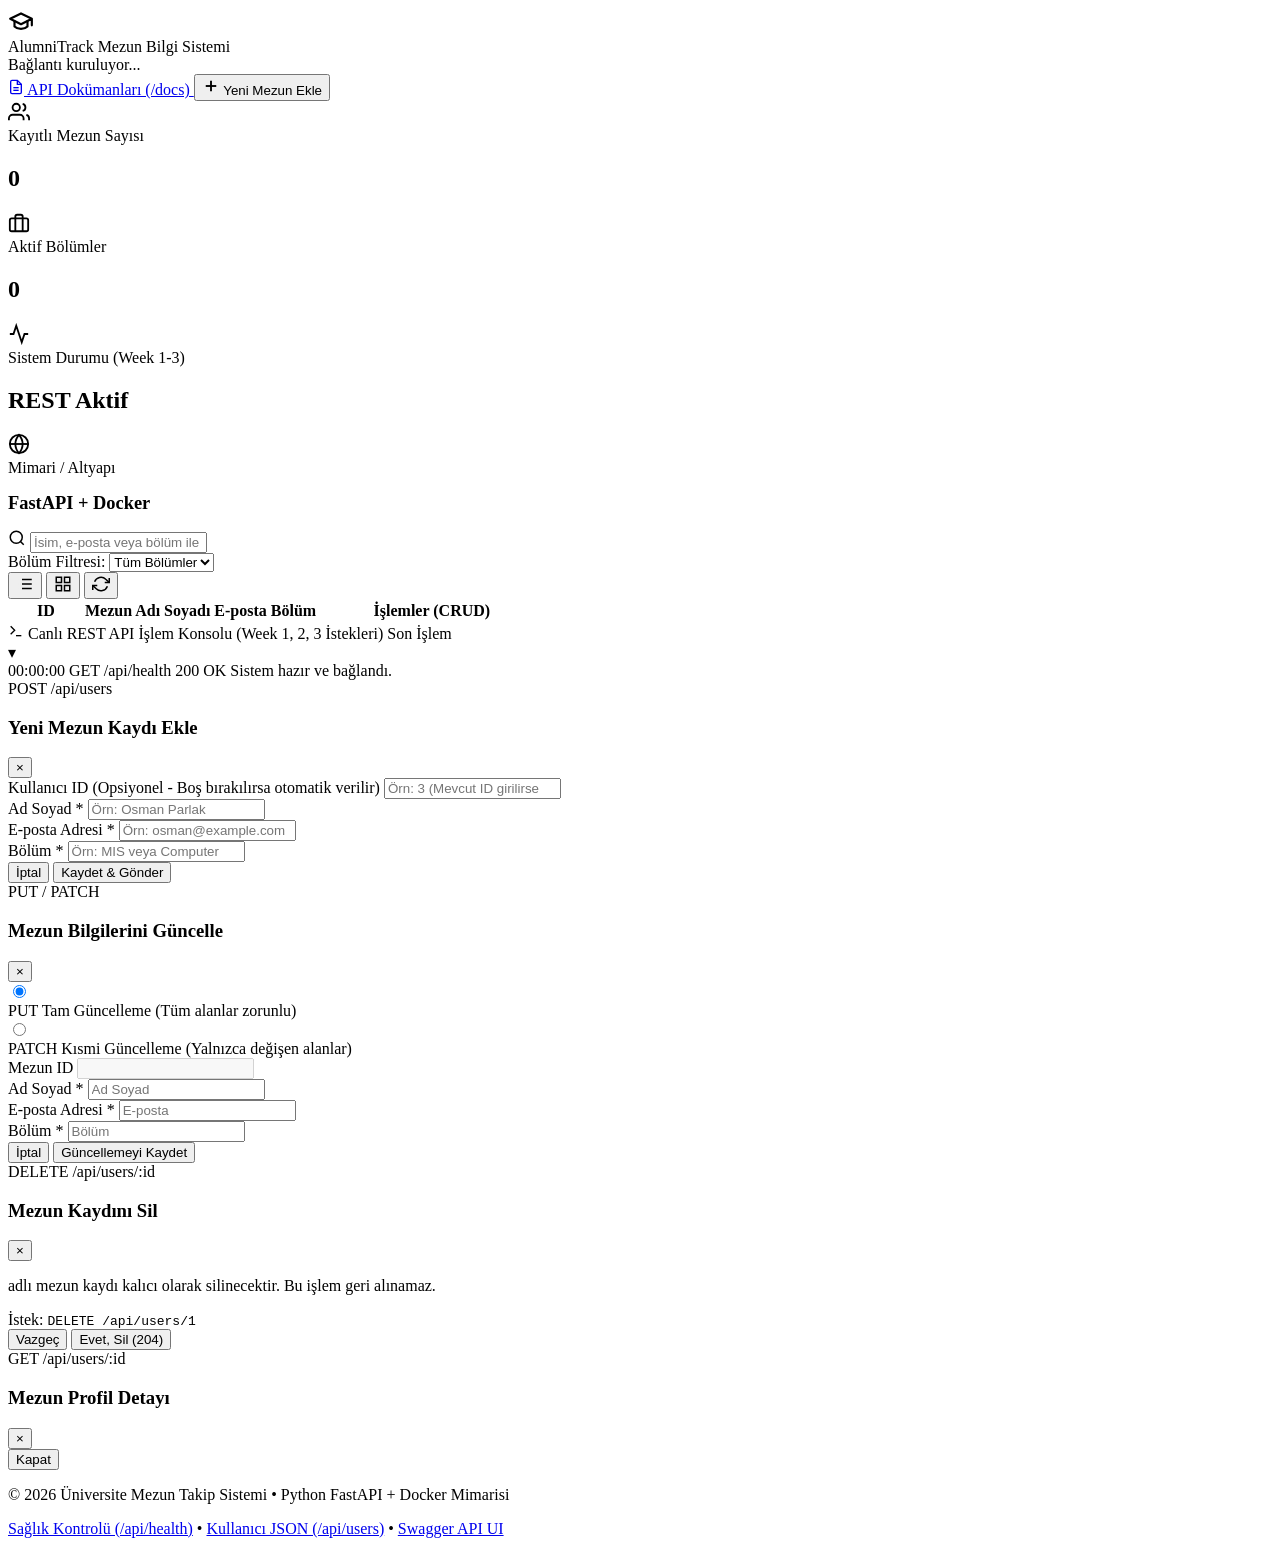
==== app/static/index.html @ cbd5e47a "feat: add Alumni system with MVC architecture, web UI, Docker and all endpoints" ====
<!DOCTYPE html>
<html lang="tr">
<head>
  <meta charset="UTF-8">
  <meta name="viewport" content="width=device-width, initial-scale=1.0">
  <title>Üniversite Mezun Takip Sistemi | Alumni Portal</title>
  <meta name="description" content="Üniversite mezunları için modern, hızlı ve RESTful API entegrasyonlu mezun takip sistemi portalı.">
  <link rel="preconnect" href="https://fonts.googleapis.com">
  <link rel="preconnect" href="https://fonts.gstatic.com" crossorigin>
  <link href="https://fonts.googleapis.com/css2?family=Plus+Jakarta+Sans:wght@300;400;500;600;700;800&family=JetBrains+Mono:wght@400;500;600&display=swap" rel="stylesheet">
  <link rel="stylesheet" href="/static/style.css">
</head>
<body>
  <!-- Header / Navigation -->
  <header class="navbar">
    <div class="nav-container">
      <div class="brand">
        <div class="brand-icon">
          <svg width="26" height="26" viewBox="0 0 24 24" fill="none" stroke="currentColor" stroke-width="2" stroke-linecap="round" stroke-linejoin="round">
            <path d="M22 10v6M2 10l10-5 10 5-10 5z"></path>
            <path d="M6 12v5c3 3 9 3 12 0v-5"></path>
          </svg>
        </div>
        <div class="brand-text">
          <span class="brand-title">AlumniTrack</span>
          <span class="brand-subtitle">Mezun Bilgi Sistemi</span>
        </div>
      </div>

      <div class="nav-center">
        <div class="health-indicator" id="healthIndicator" title="API Durumu">
          <span class="pulse-dot"></span>
          <span class="health-text" id="healthStatusText">Bağlantı kuruluyor...</span>
        </div>
      </div>

      <div class="nav-actions">
        <a href="/docs" target="_blank" class="btn btn-secondary btn-sm" id="swaggerDocsBtn">
          <svg width="16" height="16" viewBox="0 0 24 24" fill="none" stroke="currentColor" stroke-width="2">
            <path d="M14 2H6a2 2 0 0 0-2 2v16a2 2 0 0 0 2 2h12a2 2 0 0 0 2-2V8z"></path>
            <polyline points="14 2 14 8 20 8"></polyline>
            <line x1="16" y1="13" x2="8" y2="13"></line>
            <line x1="16" y1="17" x2="8" y2="17"></line>
          </svg>
          API Dokümanları (/docs)
        </a>
        <button class="btn btn-primary" id="openAddModalBtn">
          <svg width="18" height="18" viewBox="0 0 24 24" fill="none" stroke="currentColor" stroke-width="2.5">
            <line x1="12" y1="5" x2="12" y2="19"></line>
            <line x1="5" y1="12" x2="19" y2="12"></line>
          </svg>
          Yeni Mezun Ekle
        </button>
      </div>
    </div>
  </header>

  <!-- Main Content Layout -->
  <main class="main-wrapper">
    <!-- Hero / Stats Bar -->
    <section class="stats-grid">
      <div class="stat-card">
        <div class="stat-icon-wrapper icon-blue">
          <svg width="22" height="22" viewBox="0 0 24 24" fill="none" stroke="currentColor" stroke-width="2">
            <path d="M17 21v-2a4 4 0 0 0-4-4H5a4 4 0 0 0-4 4v2"></path>
            <circle cx="9" cy="7" r="4"></circle>
            <path d="M23 21v-2a4 4 0 0 0-3-3.87"></path>
            <path d="M16 3.13a4 4 0 0 1 0 7.75"></path>
          </svg>
        </div>
        <div class="stat-content">
          <span class="stat-label">Kayıtlı Mezun Sayısı</span>
          <h2 class="stat-value" id="statTotalUsers">0</h2>
        </div>
      </div>

      <div class="stat-card">
        <div class="stat-icon-wrapper icon-purple">
          <svg width="22" height="22" viewBox="0 0 24 24" fill="none" stroke="currentColor" stroke-width="2">
            <rect x="2" y="7" width="20" height="14" rx="2" ry="2"></rect>
            <path d="M16 21V5a2 2 0 0 0-2-2h-4a2 2 0 0 0-2 2v16"></path>
          </svg>
        </div>
        <div class="stat-content">
          <span class="stat-label">Aktif Bölümler</span>
          <h2 class="stat-value" id="statDepartments">0</h2>
        </div>
      </div>

      <div class="stat-card">
        <div class="stat-icon-wrapper icon-emerald">
          <svg width="22" height="22" viewBox="0 0 24 24" fill="none" stroke="currentColor" stroke-width="2">
            <polyline points="22 12 18 12 15 21 9 3 6 12 2 12"></polyline>
          </svg>
        </div>
        <div class="stat-content">
          <span class="stat-label">Sistem Durumu (Week 1-3)</span>
          <h2 class="stat-value stat-highlight" id="statStatus">REST Aktif</h2>
        </div>
      </div>

      <div class="stat-card">
        <div class="stat-icon-wrapper icon-amber">
          <svg width="22" height="22" viewBox="0 0 24 24" fill="none" stroke="currentColor" stroke-width="2">
            <circle cx="12" cy="12" r="10"></circle>
            <line x1="2" y1="12" x2="22" y2="12"></line>
            <path d="M12 2a15.3 15.3 0 0 1 4 10 15.3 15.3 0 0 1-4 10 15.3 15.3 0 0 1-4-10 15.3 15.3 0 0 1 4-10z"></path>
          </svg>
        </div>
        <div class="stat-content">
          <span class="stat-label">Mimari / Altyapı</span>
          <h2 class="stat-value" style="font-size: 1.15rem;">FastAPI + Docker</h2>
        </div>
      </div>
    </section>

    <!-- Controls Bar -->
    <section class="controls-card">
      <div class="search-box">
        <svg width="18" height="18" viewBox="0 0 24 24" fill="none" stroke="currentColor" stroke-width="2">
          <circle cx="11" cy="11" r="8"></circle>
          <line x1="21" y1="21" x2="16.65" y2="16.65"></line>
        </svg>
        <input type="text" id="searchInput" placeholder="İsim, e-posta veya bölüm ile ara..." autocomplete="off">
        <button id="clearSearchBtn" class="clear-btn" style="display: none;">&times;</button>
      </div>

      <div class="filter-group">
        <label for="deptFilter" class="filter-label">Bölüm Filtresi:</label>
        <select id="deptFilter" class="custom-select">
          <option value="">Tüm Bölümler</option>
        </select>
      </div>

      <div class="view-toggles">
        <button class="view-btn active" id="viewTableBtn" title="Tablo Görünümü">
          <svg width="18" height="18" viewBox="0 0 24 24" fill="none" stroke="currentColor" stroke-width="2">
            <line x1="8" y1="6" x2="21" y2="6"></line>
            <line x1="8" y1="12" x2="21" y2="12"></line>
            <line x1="8" y1="18" x2="21" y2="18"></line>
            <line x1="3" y1="6" x2="3.01" y2="6"></line>
            <line x1="3" y1="12" x2="3.01" y2="12"></line>
            <line x1="3" y1="18" x2="3.01" y2="18"></line>
          </svg>
        </button>
        <button class="view-btn" id="viewGridBtn" title="Kart Görünümü">
          <svg width="18" height="18" viewBox="0 0 24 24" fill="none" stroke="currentColor" stroke-width="2">
            <rect x="3" y="3" width="7" height="7"></rect>
            <rect x="14" y="3" width="7" height="7"></rect>
            <rect x="14" y="14" width="7" height="7"></rect>
            <rect x="3" y="14" width="7" height="7"></rect>
          </svg>
        </button>
        <button class="btn btn-secondary btn-icon" id="refreshBtn" title="Yenile">
          <svg width="18" height="18" viewBox="0 0 24 24" fill="none" stroke="currentColor" stroke-width="2">
            <path d="M23 4v6h-6"></path>
            <path d="M1 20v-6h6"></path>
            <path d="M3.51 9a9 9 0 0 1 14.85-3.36L23 10M1 14l4.64 4.36A9 9 0 0 0 20.49 15"></path>
          </svg>
        </button>
      </div>
    </section>

    <!-- Data Presentation Container -->
    <section class="content-section">
      <!-- Loading State -->
      <div id="loadingSpinner" class="loading-state" style="display: none;">
        <div class="spinner"></div>
        <p>Mezun bilgileri yükleniyor...</p>
      </div>

      <!-- Empty State -->
      <div id="emptyState" class="empty-state" style="display: none;">
        <div class="empty-icon">🎓</div>
        <h3>Eşleşen Mezun Bulunamadı</h3>
        <p>Arama filtrenizi temizleyebilir ya da yeni bir mezun kaydı ekleyebilirsiniz.</p>
        <button class="btn btn-primary" onclick="openAddModal()">Yeni Mezun Ekle</button>
      </div>

      <!-- Table View -->
      <div id="tableView" class="table-responsive">
        <table class="alumni-table">
          <thead>
            <tr>
              <th style="width: 70px;">ID</th>
              <th>Mezun Adı Soyadı</th>
              <th>E-posta</th>
              <th>Bölüm</th>
              <th style="width: 170px; text-align: right;">İşlemler (CRUD)</th>
            </tr>
          </thead>
          <tbody id="alumniTableBody">
            <!-- Dynamic rows will be inserted here -->
          </tbody>
        </table>
      </div>

      <!-- Grid Cards View -->
      <div id="gridView" class="alumni-grid" style="display: none;">
        <!-- Dynamic cards will be inserted here -->
      </div>
    </section>

    <!-- Live API Event Log Drawer / Console -->
    <section class="api-console-section">
      <div class="console-header" id="toggleConsoleBtn">
        <div class="console-title">
          <svg width="16" height="16" viewBox="0 0 24 24" fill="none" stroke="currentColor" stroke-width="2">
            <polyline points="4 17 10 11 4 5"></polyline>
            <line x1="12" y1="19" x2="20" y2="19"></line>
          </svg>
          <span>Canlı REST API İşlem Konsolu (Week 1, 2, 3 İstekleri)</span>
          <span class="badge badge-subtle" id="consoleBadge">Son İşlem</span>
        </div>
        <span class="console-toggle-icon">▾</span>
      </div>
      <div class="console-body" id="consoleBody">
        <div class="console-log" id="consoleLog">
          <div class="log-entry log-init">
            <span class="log-time">00:00:00</span>
            <span class="log-method method-get">GET</span>
            <span class="log-path">/api/health</span>
            <span class="log-res text-green">200 OK</span>
            <span class="log-msg">Sistem hazır ve bağlandı.</span>
          </div>
        </div>
      </div>
    </section>
  </main>

  <!-- Add User Modal (POST /api/users) -->
  <div class="modal-backdrop" id="addModal">
    <div class="modal-card">
      <div class="modal-header">
        <div class="modal-title-wrap">
          <span class="badge badge-post">POST /api/users</span>
          <h3>Yeni Mezun Kaydı Ekle</h3>
        </div>
        <button class="modal-close" onclick="closeModal('addModal')">&times;</button>
      </div>
      <form id="addUserForm" onsubmit="handleCreateUser(event)">
        <div class="modal-body">
          <div class="form-group">
            <label for="addUserId">Kullanıcı ID <span class="label-hint">(Opsiyonel - Boş bırakılırsa otomatik verilir)</span></label>
            <input type="number" id="addUserId" placeholder="Örn: 3 (Mevcut ID girilirse 400 döner)" min="1">
          </div>

          <div class="form-group">
            <label for="addUserName">Ad Soyad <span class="required">*</span></label>
            <input type="text" id="addUserName" required placeholder="Örn: Osman Parlak">
          </div>

          <div class="form-group">
            <label for="addUserEmail">E-posta Adresi <span class="required">*</span></label>
            <input type="email" id="addUserEmail" required placeholder="Örn: osman@example.com">
          </div>

          <div class="form-group">
            <label for="addUserDepartment">Bölüm <span class="required">*</span></label>
            <input type="text" id="addUserDepartment" required placeholder="Örn: MIS veya Computer Engineering" list="deptSuggestions">
            <datalist id="deptSuggestions">
              <option value="MIS">
              <option value="Computer Engineering">
              <option value="Industrial Engineering">
              <option value="Software Engineering">
              <option value="Electrical Engineering">
              <option value="Business Administration">
            </datalist>
          </div>
        </div>
        <div class="modal-footer">
          <button type="button" class="btn btn-secondary" onclick="closeModal('addModal')">İptal</button>
          <button type="submit" class="btn btn-primary" id="saveAddBtn">
            <span>Kaydet & Gönder</span>
          </button>
        </div>
      </form>
    </div>
  </div>

  <!-- Edit User Modal (PUT / PATCH /api/users/:id) -->
  <div class="modal-backdrop" id="editModal">
    <div class="modal-card">
      <div class="modal-header">
        <div class="modal-title-wrap">
          <span class="badge" id="editMethodBadge">PUT / PATCH</span>
          <h3 id="editModalTitle">Mezun Bilgilerini Güncelle</h3>
        </div>
        <button class="modal-close" onclick="closeModal('editModal')">&times;</button>
      </div>
      <form id="editUserForm" onsubmit="handleUpdateUser(event)">
        <input type="hidden" id="editUserId">
        <div class="modal-body">
          <!-- Update Type Switch (PUT vs PATCH demonstration) -->
          <div class="method-selector">
            <label class="method-option">
              <input type="radio" name="updateMethod" value="PUT" checked onchange="handleMethodToggle('PUT')">
              <div class="method-box">
                <span class="method-tag tag-put">PUT</span>
                <span class="method-desc">Tam Güncelleme (Tüm alanlar zorunlu)</span>
              </div>
            </label>
            <label class="method-option">
              <input type="radio" name="updateMethod" value="PATCH" onchange="handleMethodToggle('PATCH')">
              <div class="method-box">
                <span class="method-tag tag-patch">PATCH</span>
                <span class="method-desc">Kısmi Güncelleme (Yalnızca değişen alanlar)</span>
              </div>
            </label>
          </div>

          <div class="form-group">
            <label>Mezun ID</label>
            <input type="text" id="displayEditId" disabled class="input-disabled">
          </div>

          <div class="form-group">
            <label for="editUserName">Ad Soyad <span class="required" id="nameRequired">*</span></label>
            <input type="text" id="editUserName" required placeholder="Ad Soyad">
          </div>

          <div class="form-group">
            <label for="editUserEmail">E-posta Adresi <span class="required" id="emailRequired">*</span></label>
            <input type="email" id="editUserEmail" required placeholder="E-posta">
          </div>

          <div class="form-group">
            <label for="editUserDepartment">Bölüm <span class="required" id="deptRequired">*</span></label>
            <input type="text" id="editUserDepartment" required placeholder="Bölüm" list="deptSuggestions">
          </div>
        </div>
        <div class="modal-footer">
          <button type="button" class="btn btn-secondary" onclick="closeModal('editModal')">İptal</button>
          <button type="submit" class="btn btn-primary" id="saveEditBtn">
            <span>Güncellemeyi Kaydet</span>
          </button>
        </div>
      </form>
    </div>
  </div>

  <!-- Delete Confirmation Modal (DELETE /api/users/:id) -->
  <div class="modal-backdrop" id="deleteModal">
    <div class="modal-card modal-card-sm">
      <div class="modal-header">
        <div class="modal-title-wrap">
          <span class="badge badge-delete">DELETE /api/users/:id</span>
          <h3>Mezun Kaydını Sil</h3>
        </div>
        <button class="modal-close" onclick="closeModal('deleteModal')">&times;</button>
      </div>
      <div class="modal-body">
        <input type="hidden" id="deleteUserId">
        <p class="delete-warning-text">
          <strong id="deleteUserName"></strong> adlı mezun kaydı kalıcı olarak silinecektir. Bu işlem geri alınamaz.
        </p>
        <div class="api-target-info">
          <span>İstek:</span> <code>DELETE /api/users/<span id="deleteTargetId">1</span></code>
        </div>
      </div>
      <div class="modal-footer">
        <button type="button" class="btn btn-secondary" onclick="closeModal('deleteModal')">Vazgeç</button>
        <button type="button" class="btn btn-danger" id="confirmDeleteBtn" onclick="confirmDeleteUser()">
          <span>Evet, Sil (204)</span>
        </button>
      </div>
    </div>
  </div>

  <!-- User Detail View Modal (GET /api/users/:id) -->
  <div class="modal-backdrop" id="detailModal">
    <div class="modal-card">
      <div class="modal-header">
        <div class="modal-title-wrap">
          <span class="badge badge-get">GET /api/users/:id</span>
          <h3>Mezun Profil Detayı</h3>
        </div>
        <button class="modal-close" onclick="closeModal('detailModal')">&times;</button>
      </div>
      <div class="modal-body" id="detailModalBody">
        <!-- Filled by JS -->
      </div>
      <div class="modal-footer">
        <button type="button" class="btn btn-secondary" onclick="closeModal('detailModal')">Kapat</button>
      </div>
    </div>
  </div>

  <!-- Toast Notification Container -->
  <div class="toast-container" id="toastContainer"></div>

  <footer class="portal-footer">
    <div class="footer-container">
      <p>© 2026 Üniversite Mezun Takip Sistemi • Python FastAPI + Docker Mimarisi</p>
      <div class="footer-links">
        <a href="/api/health" target="_blank">Sağlık Kontrolü (/api/health)</a>
        <span>•</span>
        <a href="/api/users" target="_blank">Kullanıcı JSON (/api/users)</a>
        <span>•</span>
        <a href="/docs" target="_blank">Swagger API UI</a>
      </div>
    </div>
  </footer>

  <script src="/static/app.js"></script>
</body>
</html>
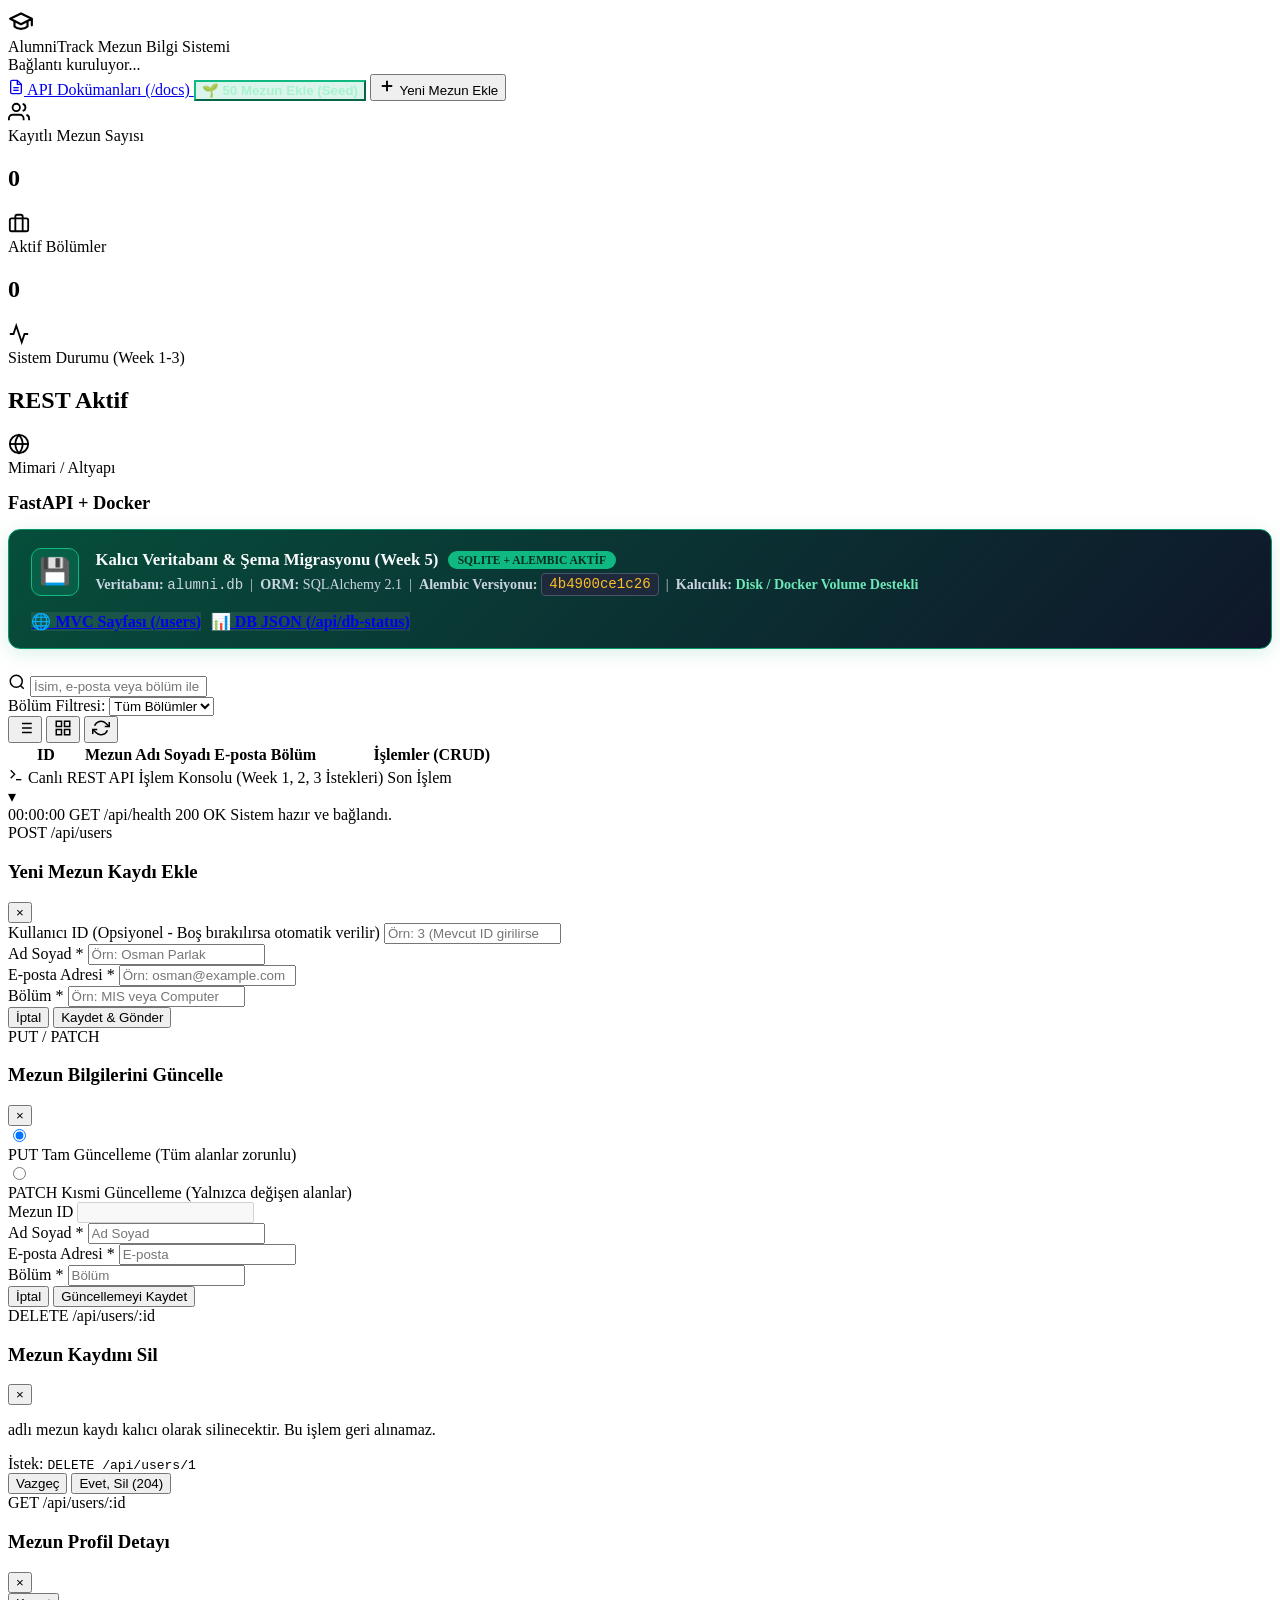
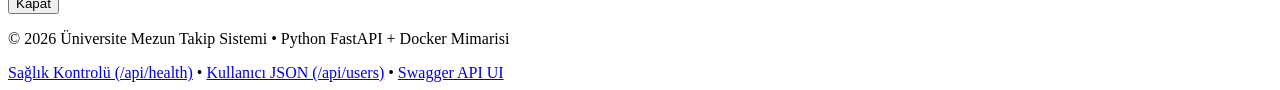
==== commit e635b004: "feat(database): integrate SQLAlchemy & Alembic migrations, update CRUD interfaces with DB session in" ====
--- a/app/static/index.html
+++ b/app/static/index.html
@@ -44,6 +44,9 @@
           </svg>
           API Dokümanları (/docs)
         </a>
+        <button class="btn btn-secondary btn-sm" id="seedDataBtn" style="background: rgba(16, 185, 129, 0.15); border-color: #10b981; color: #a7f3d0; font-weight: 600;" title="Veritabanına 50 mezun tohum verisi ekler">
+          🌱 50 Mezun Ekle (Seed)
+        </button>
         <button class="btn btn-primary" id="openAddModalBtn">
           <svg width="18" height="18" viewBox="0 0 24 24" fill="none" stroke="currentColor" stroke-width="2.5">
             <line x1="12" y1="5" x2="12" y2="19"></line>
@@ -111,6 +114,35 @@
           <span class="stat-label">Mimari / Altyapı</span>
           <h2 class="stat-value" style="font-size: 1.15rem;">FastAPI + Docker</h2>
         </div>
+      </div>
+    </section>
+
+    <!-- Week 5 Database & Migration Status Banner -->
+    <section class="card" style="background: linear-gradient(135deg, #064e3b 0%, #0f172a 100%); border: 1px solid #059669; border-radius: 12px; padding: 1.1rem 1.4rem; margin-bottom: 1.5rem; display: flex; align-items: center; justify-content: space-between; flex-wrap: wrap; gap: 1rem; box-shadow: 0 4px 20px rgba(5, 150, 105, 0.15);">
+      <div style="display: flex; align-items: center; gap: 1rem;">
+        <div style="background: rgba(16, 185, 129, 0.18); border: 1px solid #10b981; border-radius: 10px; width: 46px; height: 46px; display: flex; align-items: center; justify-content: center; font-size: 1.6rem;">
+          💾
+        </div>
+        <div>
+          <div style="display: flex; align-items: center; gap: 0.6rem; flex-wrap: wrap;">
+            <h3 style="margin: 0; font-size: 1.05rem; color: #f8fafc; font-weight: 700;">Kalıcı Veritabanı & Şema Migrasyonu (Week 5)</h3>
+            <span style="background: #10b981; color: #022c22; font-size: 0.72rem; font-weight: 800; padding: 0.2rem 0.6rem; border-radius: 999px;">SQLITE + ALEMBIC AKTİF</span>
+          </div>
+          <p style="margin: 0.35rem 0 0 0; font-size: 0.88rem; color: #cbd5e1;">
+            <strong>Veritabanı:</strong> <code>alumni.db</code> &nbsp;|&nbsp; 
+            <strong>ORM:</strong> SQLAlchemy 2.1 &nbsp;|&nbsp; 
+            <strong>Alembic Versiyonu:</strong> <code id="alembicRevBadge" style="background: #1e293b; color: #fbbf24; padding: 0.15rem 0.45rem; border-radius: 4px; border: 1px solid #475569;">4b4900ce1c26</code> &nbsp;|&nbsp;
+            <strong>Kalıcılık:</strong> <span style="color: #6ee7b7; font-weight: 600;">Disk / Docker Volume Destekli</span>
+          </p>
+        </div>
+      </div>
+      <div style="display: flex; gap: 0.6rem; align-items: center;">
+        <a href="/users" class="btn btn-secondary btn-sm" style="background: rgba(255,255,255,0.08); border-color: rgba(255,255,255,0.2); font-weight: 600;">
+          🌐 MVC Sayfası (/users)
+        </a>
+        <a href="/api/db-status" target="_blank" class="btn btn-secondary btn-sm" style="background: rgba(255,255,255,0.08); border-color: rgba(255,255,255,0.2); font-weight: 600;">
+          📊 DB JSON (/api/db-status)
+        </a>
       </div>
     </section>
 
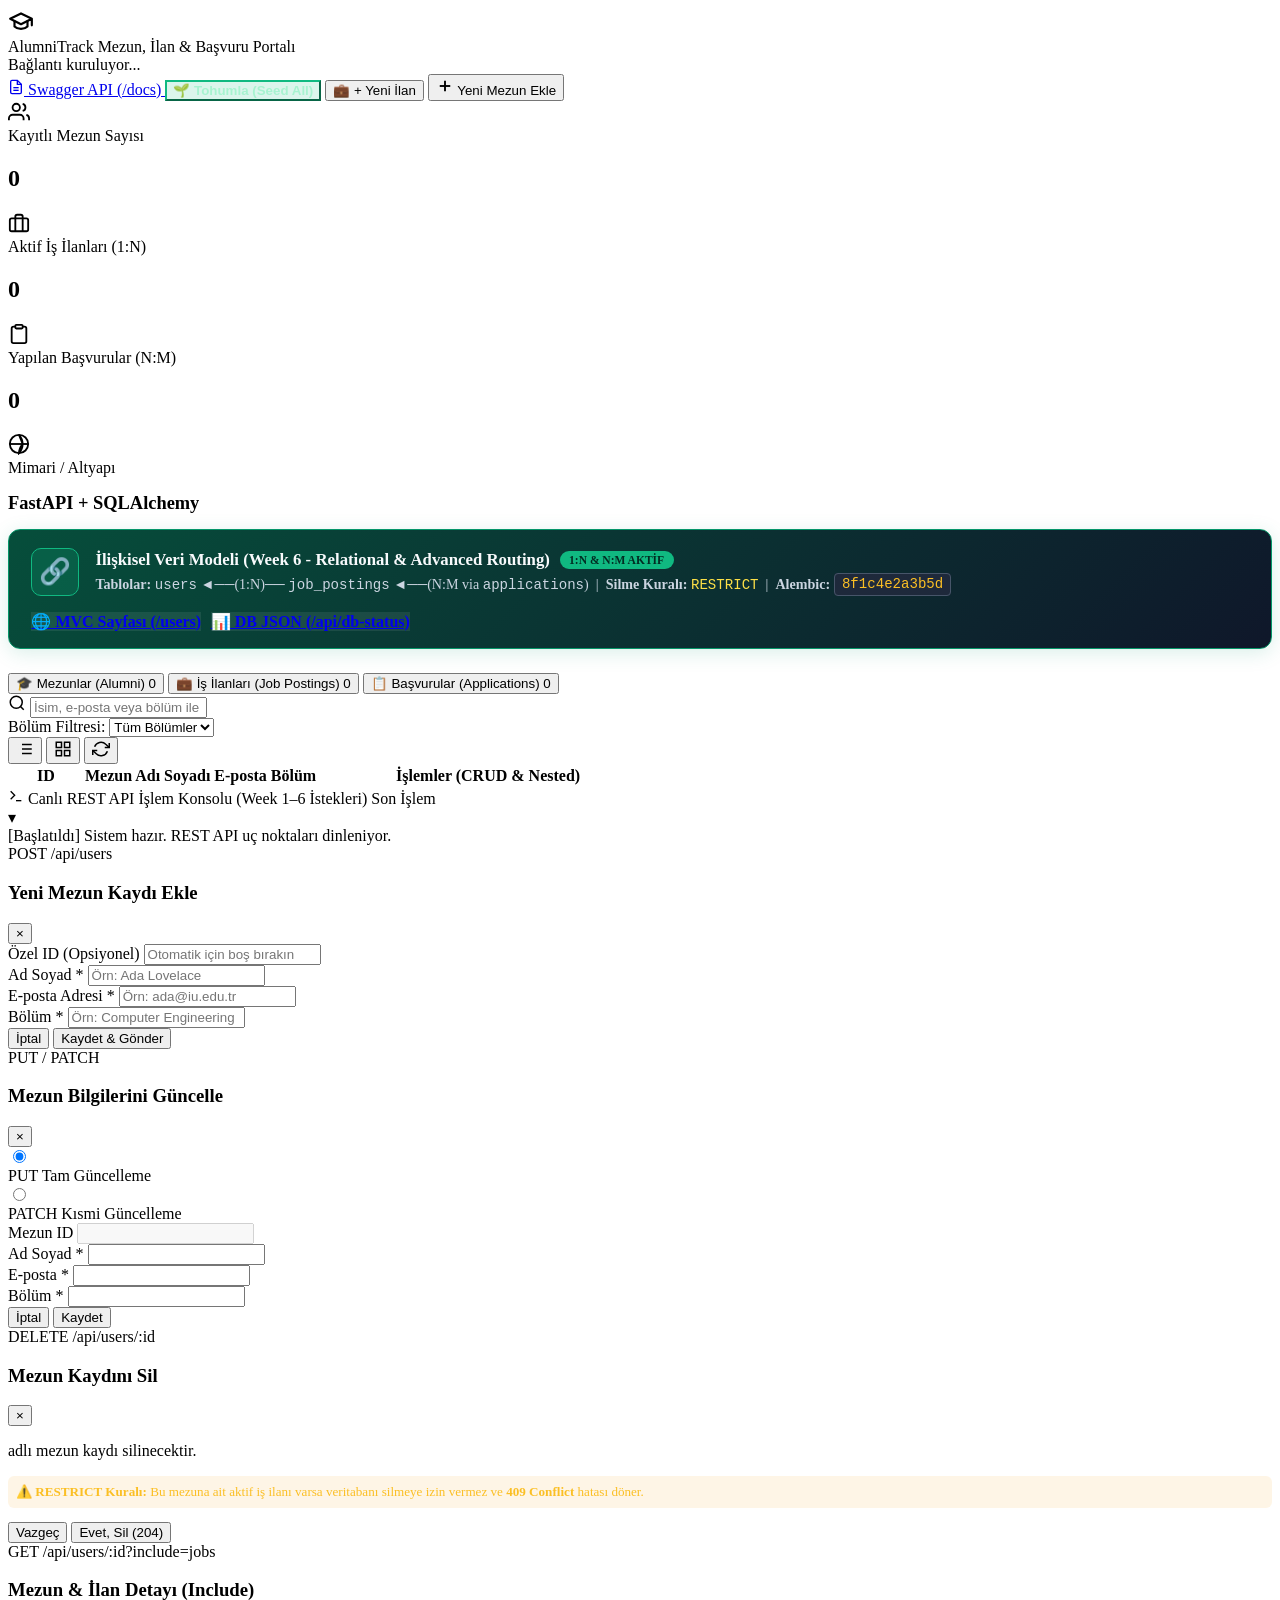
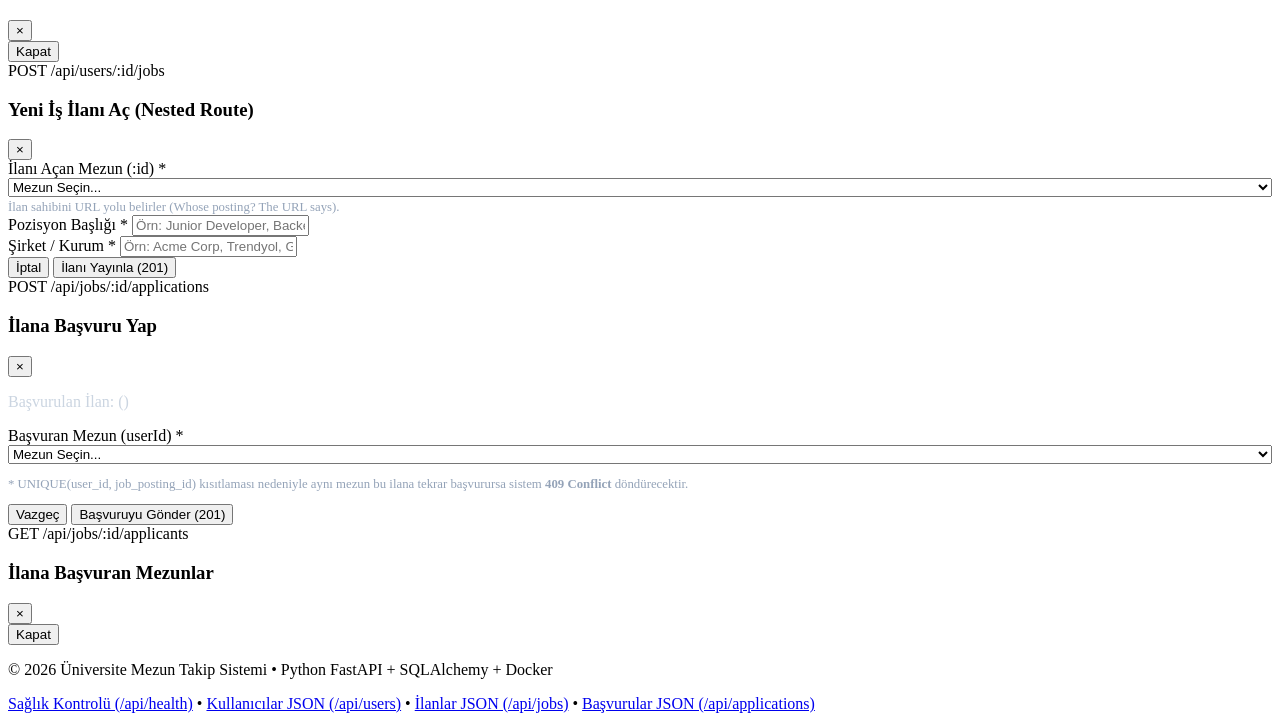
==== commit 7e3b7f68: "feat(ui & seeder): add JobPostingFactory and ApplicationFactory, seed job postings and applications," ====
--- a/app/static/index.html
+++ b/app/static/index.html
@@ -3,8 +3,8 @@
 <head>
   <meta charset="UTF-8">
   <meta name="viewport" content="width=device-width, initial-scale=1.0">
-  <title>Üniversite Mezun Takip Sistemi | Alumni Portal</title>
-  <meta name="description" content="Üniversite mezunları için modern, hızlı ve RESTful API entegrasyonlu mezun takip sistemi portalı.">
+  <title>Üniversite Mezun Takip Sistemi | Alumni, Jobs & Applications Portal</title>
+  <meta name="description" content="Üniversite mezunları, iş ilanları ve başvurular için modern, hızlı ve RESTful API entegrasyonlu takip sistemi portalı.">
   <link rel="preconnect" href="https://fonts.googleapis.com">
   <link rel="preconnect" href="https://fonts.gstatic.com" crossorigin>
   <link href="https://fonts.googleapis.com/css2?family=Plus+Jakarta+Sans:wght@300;400;500;600;700;800&family=JetBrains+Mono:wght@400;500;600&display=swap" rel="stylesheet">
@@ -23,7 +23,7 @@
         </div>
         <div class="brand-text">
           <span class="brand-title">AlumniTrack</span>
-          <span class="brand-subtitle">Mezun Bilgi Sistemi</span>
+          <span class="brand-subtitle">Mezun, İlan & Başvuru Portalı</span>
         </div>
       </div>
 
@@ -42,10 +42,13 @@
             <line x1="16" y1="13" x2="8" y2="13"></line>
             <line x1="16" y1="17" x2="8" y2="17"></line>
           </svg>
-          API Dokümanları (/docs)
+          Swagger API (/docs)
         </a>
-        <button class="btn btn-secondary btn-sm" id="seedDataBtn" style="background: rgba(16, 185, 129, 0.15); border-color: #10b981; color: #a7f3d0; font-weight: 600;" title="Veritabanına 50 mezun tohum verisi ekler">
-          🌱 50 Mezun Ekle (Seed)
+        <button class="btn btn-secondary btn-sm" id="seedDataBtn" style="background: rgba(16, 185, 129, 0.15); border-color: #10b981; color: #a7f3d0; font-weight: 600;" title="Veritabanına mezun, iş ilanı ve başvuru tohum verisi ekler">
+          🌱 Tohumla (Seed All)
+        </button>
+        <button class="btn btn-secondary btn-sm" id="openAddJobNavBtn" onclick="openAddJobModal()">
+          💼 + Yeni İlan
         </button>
         <button class="btn btn-primary" id="openAddModalBtn">
           <svg width="18" height="18" viewBox="0 0 24 24" fill="none" stroke="currentColor" stroke-width="2.5">
@@ -85,20 +88,21 @@
           </svg>
         </div>
         <div class="stat-content">
-          <span class="stat-label">Aktif Bölümler</span>
-          <h2 class="stat-value" id="statDepartments">0</h2>
+          <span class="stat-label">Aktif İş İlanları (1:N)</span>
+          <h2 class="stat-value" id="statTotalJobs">0</h2>
         </div>
       </div>
 
       <div class="stat-card">
         <div class="stat-icon-wrapper icon-emerald">
           <svg width="22" height="22" viewBox="0 0 24 24" fill="none" stroke="currentColor" stroke-width="2">
-            <polyline points="22 12 18 12 15 21 9 3 6 12 2 12"></polyline>
+            <path d="M16 4h2a2 2 0 0 1 2 2v14a2 2 0 0 1-2 2H6a2 2 0 0 1-2-2V6a2 2 0 0 1 2-2h2"></path>
+            <rect x="8" y="2" width="8" height="4" rx="1" ry="1"></rect>
           </svg>
         </div>
         <div class="stat-content">
-          <span class="stat-label">Sistem Durumu (Week 1-3)</span>
-          <h2 class="stat-value stat-highlight" id="statStatus">REST Aktif</h2>
+          <span class="stat-label">Yapılan Başvurular (N:M)</span>
+          <h2 class="stat-value stat-highlight" id="statTotalApps">0</h2>
         </div>
       </div>
 
@@ -107,32 +111,31 @@
           <svg width="22" height="22" viewBox="0 0 24 24" fill="none" stroke="currentColor" stroke-width="2">
             <circle cx="12" cy="12" r="10"></circle>
             <line x1="2" y1="12" x2="22" y2="12"></line>
-            <path d="M12 2a15.3 15.3 0 0 1 4 10 15.3 15.3 0 0 1-4 10 15.3 15.3 0 0 1-4-10 15.3 15.3 0 0 1 4-10z"></path>
+            <path d="M12 2a15.3 15.3 0 0 1 4 10 15.3 15.3 0 0 1-4 10 15.3 15.3 0 0 1 4-10z"></path>
           </svg>
         </div>
         <div class="stat-content">
           <span class="stat-label">Mimari / Altyapı</span>
-          <h2 class="stat-value" style="font-size: 1.15rem;">FastAPI + Docker</h2>
+          <h2 class="stat-value" style="font-size: 1.15rem;">FastAPI + SQLAlchemy</h2>
         </div>
       </div>
     </section>
 
-    <!-- Week 5 Database & Migration Status Banner -->
+    <!-- Week 5 & 6 Relational Architecture Banner -->
     <section class="card" style="background: linear-gradient(135deg, #064e3b 0%, #0f172a 100%); border: 1px solid #059669; border-radius: 12px; padding: 1.1rem 1.4rem; margin-bottom: 1.5rem; display: flex; align-items: center; justify-content: space-between; flex-wrap: wrap; gap: 1rem; box-shadow: 0 4px 20px rgba(5, 150, 105, 0.15);">
       <div style="display: flex; align-items: center; gap: 1rem;">
         <div style="background: rgba(16, 185, 129, 0.18); border: 1px solid #10b981; border-radius: 10px; width: 46px; height: 46px; display: flex; align-items: center; justify-content: center; font-size: 1.6rem;">
-          💾
+          🔗
         </div>
         <div>
           <div style="display: flex; align-items: center; gap: 0.6rem; flex-wrap: wrap;">
-            <h3 style="margin: 0; font-size: 1.05rem; color: #f8fafc; font-weight: 700;">Kalıcı Veritabanı & Şema Migrasyonu (Week 5)</h3>
-            <span style="background: #10b981; color: #022c22; font-size: 0.72rem; font-weight: 800; padding: 0.2rem 0.6rem; border-radius: 999px;">SQLITE + ALEMBIC AKTİF</span>
+            <h3 style="margin: 0; font-size: 1.05rem; color: #f8fafc; font-weight: 700;">İlişkisel Veri Modeli (Week 6 - Relational & Advanced Routing)</h3>
+            <span style="background: #10b981; color: #022c22; font-size: 0.72rem; font-weight: 800; padding: 0.2rem 0.6rem; border-radius: 999px;">1:N & N:M AKTİF</span>
           </div>
           <p style="margin: 0.35rem 0 0 0; font-size: 0.88rem; color: #cbd5e1;">
-            <strong>Veritabanı:</strong> <code>alumni.db</code> &nbsp;|&nbsp; 
-            <strong>ORM:</strong> SQLAlchemy 2.1 &nbsp;|&nbsp; 
-            <strong>Alembic Versiyonu:</strong> <code id="alembicRevBadge" style="background: #1e293b; color: #fbbf24; padding: 0.15rem 0.45rem; border-radius: 4px; border: 1px solid #475569;">4b4900ce1c26</code> &nbsp;|&nbsp;
-            <strong>Kalıcılık:</strong> <span style="color: #6ee7b7; font-weight: 600;">Disk / Docker Volume Destekli</span>
+            <strong>Tablolar:</strong> <code>users</code> ◄──(1:N)── <code>job_postings</code> ◄──(N:M via <code>applications</code>) &nbsp;|&nbsp; 
+            <strong>Silme Kuralı:</strong> <code style="color: #fde047;">RESTRICT</code> &nbsp;|&nbsp;
+            <strong>Alembic:</strong> <code id="alembicRevBadge" style="background: #1e293b; color: #fbbf24; padding: 0.15rem 0.45rem; border-radius: 4px; border: 1px solid #475569;">8f1c4e2a3b5d</code>
           </p>
         </div>
       </div>
@@ -146,92 +149,214 @@
       </div>
     </section>
 
-    <!-- Controls Bar -->
-    <section class="controls-card">
-      <div class="search-box">
-        <svg width="18" height="18" viewBox="0 0 24 24" fill="none" stroke="currentColor" stroke-width="2">
-          <circle cx="11" cy="11" r="8"></circle>
-          <line x1="21" y1="21" x2="16.65" y2="16.65"></line>
-        </svg>
-        <input type="text" id="searchInput" placeholder="İsim, e-posta veya bölüm ile ara..." autocomplete="off">
-        <button id="clearSearchBtn" class="clear-btn" style="display: none;">&times;</button>
-      </div>
-
-      <div class="filter-group">
-        <label for="deptFilter" class="filter-label">Bölüm Filtresi:</label>
-        <select id="deptFilter" class="custom-select">
-          <option value="">Tüm Bölümler</option>
-        </select>
-      </div>
-
-      <div class="view-toggles">
-        <button class="view-btn active" id="viewTableBtn" title="Tablo Görünümü">
+    <!-- Navigation Tabs (Week 6 Multi-Entity Switcher) -->
+    <div class="tabs-nav">
+      <button class="tab-btn active" id="tabBtnAlumni" onclick="switchMainTab('alumni')">
+        🎓 Mezunlar (Alumni) <span class="tab-counter" id="tabCounterAlumni">0</span>
+      </button>
+      <button class="tab-btn" id="tabBtnJobs" onclick="switchMainTab('jobs')">
+        💼 İş İlanları (Job Postings) <span class="tab-counter" id="tabCounterJobs">0</span>
+      </button>
+      <button class="tab-btn" id="tabBtnApps" onclick="switchMainTab('applications')">
+        📋 Başvurular (Applications) <span class="tab-counter" id="tabCounterApps">0</span>
+      </button>
+    </div>
+
+    <!-- ======================================================== -->
+    <!-- TAB 1: ALUMNI (MEZUNLAR) -->
+    <!-- ======================================================== -->
+    <div id="alumniTabContent">
+      <!-- Controls Bar -->
+      <section class="controls-card">
+        <div class="search-box">
           <svg width="18" height="18" viewBox="0 0 24 24" fill="none" stroke="currentColor" stroke-width="2">
-            <line x1="8" y1="6" x2="21" y2="6"></line>
-            <line x1="8" y1="12" x2="21" y2="12"></line>
-            <line x1="8" y1="18" x2="21" y2="18"></line>
-            <line x1="3" y1="6" x2="3.01" y2="6"></line>
-            <line x1="3" y1="12" x2="3.01" y2="12"></line>
-            <line x1="3" y1="18" x2="3.01" y2="18"></line>
-          </svg>
-        </button>
-        <button class="view-btn" id="viewGridBtn" title="Kart Görünümü">
+            <circle cx="11" cy="11" r="8"></circle>
+            <line x1="21" y1="21" x2="16.65" y2="16.65"></line>
+          </svg>
+          <input type="text" id="searchInput" placeholder="İsim, e-posta veya bölüm ile ara..." autocomplete="off">
+          <button id="clearSearchBtn" class="clear-btn" style="display: none;">&times;</button>
+        </div>
+
+        <div class="filter-group">
+          <label for="deptFilter" class="filter-label">Bölüm Filtresi:</label>
+          <select id="deptFilter" class="custom-select">
+            <option value="">Tüm Bölümler</option>
+          </select>
+        </div>
+
+        <div class="view-toggles">
+          <button class="view-btn active" id="viewTableBtn" title="Tablo Görünümü">
+            <svg width="18" height="18" viewBox="0 0 24 24" fill="none" stroke="currentColor" stroke-width="2">
+              <line x1="8" y1="6" x2="21" y2="6"></line>
+              <line x1="8" y1="12" x2="21" y2="12"></line>
+              <line x1="8" y1="18" x2="21" y2="18"></line>
+              <line x1="3" y1="6" x2="3.01" y2="6"></line>
+              <line x1="3" y1="12" x2="3.01" y2="12"></line>
+              <line x1="3" y1="18" x2="3.01" y2="18"></line>
+            </svg>
+          </button>
+          <button class="view-btn" id="viewGridBtn" title="Kart Görünümü">
+            <svg width="18" height="18" viewBox="0 0 24 24" fill="none" stroke="currentColor" stroke-width="2">
+              <rect x="3" y="3" width="7" height="7"></rect>
+              <rect x="14" y="3" width="7" height="7"></rect>
+              <rect x="14" y="14" width="7" height="7"></rect>
+              <rect x="3" y="14" width="7" height="7"></rect>
+            </svg>
+          </button>
+          <button class="btn btn-secondary btn-icon" id="refreshBtn" title="Yenile">
+            <svg width="18" height="18" viewBox="0 0 24 24" fill="none" stroke="currentColor" stroke-width="2">
+              <path d="M23 4v6h-6"></path>
+              <path d="M1 20v-6h6"></path>
+              <path d="M3.51 9a9 9 0 0 1 14.85-3.36L23 10M1 14l4.64 4.36A9 9 0 0 0 20.49 15"></path>
+            </svg>
+          </button>
+        </div>
+      </section>
+
+      <!-- Data Presentation Container -->
+      <section class="content-section">
+        <!-- Loading State -->
+        <div id="loadingSpinner" class="loading-state" style="display: none;">
+          <div class="spinner"></div>
+          <p>Mezun bilgileri yükleniyor...</p>
+        </div>
+
+        <!-- Empty State -->
+        <div id="emptyState" class="empty-state" style="display: none;">
+          <div class="empty-icon">🎓</div>
+          <h3>Eşleşen Mezun Bulunamadı</h3>
+          <p>Arama filtrenizi temizleyebilir ya da yeni bir mezun kaydı ekleyebilirsiniz.</p>
+          <button class="btn btn-primary" onclick="openAddModal()">Yeni Mezun Ekle</button>
+        </div>
+
+        <!-- Table View -->
+        <div id="tableView" class="table-responsive">
+          <table class="alumni-table">
+            <thead>
+              <tr>
+                <th style="width: 70px;">ID</th>
+                <th>Mezun Adı Soyadı</th>
+                <th>E-posta</th>
+                <th>Bölüm</th>
+                <th style="width: 260px; text-align: right;">İşlemler (CRUD & Nested)</th>
+              </tr>
+            </thead>
+            <tbody id="alumniTableBody">
+              <!-- Dynamic rows will be inserted here -->
+            </tbody>
+          </table>
+        </div>
+
+        <!-- Grid Cards View -->
+        <div id="gridView" class="alumni-grid" style="display: none;">
+          <!-- Dynamic cards will be inserted here -->
+        </div>
+      </section>
+    </div>
+
+    <!-- ======================================================== -->
+    <!-- TAB 2: JOB POSTINGS (İŞ İLANLARI - WEEK 6) -->
+    <!-- ======================================================== -->
+    <div id="jobsTabContent" style="display: none;">
+      <section class="controls-card" style="justify-content: space-between;">
+        <div class="search-box" style="max-width: 380px;">
           <svg width="18" height="18" viewBox="0 0 24 24" fill="none" stroke="currentColor" stroke-width="2">
-            <rect x="3" y="3" width="7" height="7"></rect>
-            <rect x="14" y="3" width="7" height="7"></rect>
-            <rect x="14" y="14" width="7" height="7"></rect>
-            <rect x="3" y="14" width="7" height="7"></rect>
-          </svg>
-        </button>
-        <button class="btn btn-secondary btn-icon" id="refreshBtn" title="Yenile">
+            <circle cx="11" cy="11" r="8"></circle>
+            <line x1="21" y1="21" x2="16.65" y2="16.65"></line>
+          </svg>
+          <input type="text" id="jobSearchInput" placeholder="Pozisyon veya şirket ile ara..." autocomplete="off">
+        </div>
+        <div style="display: flex; gap: 0.75rem;">
+          <button class="btn btn-secondary btn-icon" onclick="loadJobs()" title="İlanları Yenile">
+            <svg width="18" height="18" viewBox="0 0 24 24" fill="none" stroke="currentColor" stroke-width="2">
+              <path d="M23 4v6h-6"></path>
+              <path d="M1 20v-6h6"></path>
+              <path d="M3.51 9a9 9 0 0 1 14.85-3.36L23 10M1 14l4.64 4.36A9 9 0 0 0 20.49 15"></path>
+            </svg>
+          </button>
+          <button class="btn btn-primary" onclick="openAddJobModal()">
+            💼 + Yeni İş İlanı Aç
+          </button>
+        </div>
+      </section>
+
+      <section class="content-section">
+        <div id="jobsLoadingSpinner" class="loading-state" style="display: none;">
+          <div class="spinner"></div>
+          <p>İş ilanları yükleniyor...</p>
+        </div>
+        <div id="jobsEmptyState" class="empty-state" style="display: none;">
+          <div class="empty-icon">💼</div>
+          <h3>Henüz Açılmış Bir İş İlanı Yok</h3>
+          <p>Mezunlar adına yeni iş ilanı oluşturabilir ya da tohum verisi ekleyebilirsiniz.</p>
+          <button class="btn btn-primary" onclick="openAddJobModal()">Yeni İlan Ekle</button>
+        </div>
+        <div class="table-responsive" id="jobsTableWrapper">
+          <table class="alumni-table">
+            <thead>
+              <tr>
+                <th style="width: 70px;">ID</th>
+                <th>Pozisyon Başlığı</th>
+                <th>Şirket</th>
+                <th>İlanı Açan Mezun (user_id)</th>
+                <th>Başvuru Durumu</th>
+                <th style="width: 250px; text-align: right;">İşlemler</th>
+              </tr>
+            </thead>
+            <tbody id="jobsTableBody">
+              <!-- Filled dynamically by loadJobs() -->
+            </tbody>
+          </table>
+        </div>
+      </section>
+    </div>
+
+    <!-- ======================================================== -->
+    <!-- TAB 3: APPLICATIONS (BAŞVURULAR - WEEK 6) -->
+    <!-- ======================================================== -->
+    <div id="applicationsTabContent" style="display: none;">
+      <section class="controls-card" style="justify-content: space-between;">
+        <div style="display: flex; align-items: center; gap: 0.75rem;">
+          <span style="font-weight: 700; color: #f8fafc; font-size: 1.05rem;">📋 Tüm İş Başvuruları (Join Table)</span>
+          <span style="font-size: 0.82rem; color: #94a3b8;">UNIQUE(user_id, job_posting_id) ile korunur</span>
+        </div>
+        <button class="btn btn-secondary btn-icon" onclick="loadApplications()" title="Başvuruları Yenile">
           <svg width="18" height="18" viewBox="0 0 24 24" fill="none" stroke="currentColor" stroke-width="2">
             <path d="M23 4v6h-6"></path>
             <path d="M1 20v-6h6"></path>
             <path d="M3.51 9a9 9 0 0 1 14.85-3.36L23 10M1 14l4.64 4.36A9 9 0 0 0 20.49 15"></path>
           </svg>
         </button>
-      </div>
-    </section>
-
-    <!-- Data Presentation Container -->
-    <section class="content-section">
-      <!-- Loading State -->
-      <div id="loadingSpinner" class="loading-state" style="display: none;">
-        <div class="spinner"></div>
-        <p>Mezun bilgileri yükleniyor...</p>
-      </div>
-
-      <!-- Empty State -->
-      <div id="emptyState" class="empty-state" style="display: none;">
-        <div class="empty-icon">🎓</div>
-        <h3>Eşleşen Mezun Bulunamadı</h3>
-        <p>Arama filtrenizi temizleyebilir ya da yeni bir mezun kaydı ekleyebilirsiniz.</p>
-        <button class="btn btn-primary" onclick="openAddModal()">Yeni Mezun Ekle</button>
-      </div>
-
-      <!-- Table View -->
-      <div id="tableView" class="table-responsive">
-        <table class="alumni-table">
-          <thead>
-            <tr>
-              <th style="width: 70px;">ID</th>
-              <th>Mezun Adı Soyadı</th>
-              <th>E-posta</th>
-              <th>Bölüm</th>
-              <th style="width: 170px; text-align: right;">İşlemler (CRUD)</th>
-            </tr>
-          </thead>
-          <tbody id="alumniTableBody">
-            <!-- Dynamic rows will be inserted here -->
-          </tbody>
-        </table>
-      </div>
-
-      <!-- Grid Cards View -->
-      <div id="gridView" class="alumni-grid" style="display: none;">
-        <!-- Dynamic cards will be inserted here -->
-      </div>
-    </section>
+      </section>
+
+      <section class="content-section">
+        <div id="appsLoadingSpinner" class="loading-state" style="display: none;">
+          <div class="spinner"></div>
+          <p>Başvurular yükleniyor...</p>
+        </div>
+        <div id="appsEmptyState" class="empty-state" style="display: none;">
+          <div class="empty-icon">📋</div>
+          <h3>Henüz Başvuru Bulunmuyor</h3>
+          <p>İş ilanları sekmesine gidip "Başvur" butonunu kullanarak yeni başvuru yapabilirsiniz.</p>
+        </div>
+        <div class="table-responsive" id="appsTableWrapper">
+          <table class="alumni-table">
+            <thead>
+              <tr>
+                <th style="width: 70px;">ID</th>
+                <th>Başvuran Mezun (user_id)</th>
+                <th>Başvurulan İlan (job_id)</th>
+                <th>Mevcut Durum</th>
+                <th style="width: 250px; text-align: right;">Durum Değiştir / Yönet</th>
+              </tr>
+            </thead>
+            <tbody id="appsTableBody">
+              <!-- Filled dynamically by loadApplications() -->
+            </tbody>
+          </table>
+        </div>
+      </section>
+    </div>
 
     <!-- Live API Event Log Drawer / Console -->
     <section class="api-console-section">
@@ -241,26 +366,27 @@
             <polyline points="4 17 10 11 4 5"></polyline>
             <line x1="12" y1="19" x2="20" y2="19"></line>
           </svg>
-          <span>Canlı REST API İşlem Konsolu (Week 1, 2, 3 İstekleri)</span>
+          <span>Canlı REST API İşlem Konsolu (Week 1–6 İstekleri)</span>
           <span class="badge badge-subtle" id="consoleBadge">Son İşlem</span>
         </div>
         <span class="console-toggle-icon">▾</span>
       </div>
       <div class="console-body" id="consoleBody">
         <div class="console-log" id="consoleLog">
-          <div class="log-entry log-init">
-            <span class="log-time">00:00:00</span>
-            <span class="log-method method-get">GET</span>
-            <span class="log-path">/api/health</span>
-            <span class="log-res text-green">200 OK</span>
-            <span class="log-msg">Sistem hazır ve bağlandı.</span>
+          <div class="log-entry log-info">
+            <span class="log-time">[Başlatıldı]</span>
+            <span class="log-msg">Sistem hazır. REST API uç noktaları dinleniyor.</span>
           </div>
         </div>
       </div>
     </section>
   </main>
 
-  <!-- Add User Modal (POST /api/users) -->
+  <!-- ======================================================== -->
+  <!-- MODALS -->
+  <!-- ======================================================== -->
+
+  <!-- Add User Modal -->
   <div class="modal-backdrop" id="addModal">
     <div class="modal-card">
       <div class="modal-header">
@@ -273,44 +399,31 @@
       <form id="addUserForm" onsubmit="handleCreateUser(event)">
         <div class="modal-body">
           <div class="form-group">
-            <label for="addUserId">Kullanıcı ID <span class="label-hint">(Opsiyonel - Boş bırakılırsa otomatik verilir)</span></label>
-            <input type="number" id="addUserId" placeholder="Örn: 3 (Mevcut ID girilirse 400 döner)" min="1">
-          </div>
-
+            <label for="addUserId">Özel ID (Opsiyonel)</label>
+            <input type="number" id="addUserId" placeholder="Otomatik için boş bırakın">
+          </div>
           <div class="form-group">
             <label for="addUserName">Ad Soyad <span class="required">*</span></label>
-            <input type="text" id="addUserName" required placeholder="Örn: Osman Parlak">
-          </div>
-
+            <input type="text" id="addUserName" required placeholder="Örn: Ada Lovelace">
+          </div>
           <div class="form-group">
             <label for="addUserEmail">E-posta Adresi <span class="required">*</span></label>
-            <input type="email" id="addUserEmail" required placeholder="Örn: osman@example.com">
-          </div>
-
+            <input type="email" id="addUserEmail" required placeholder="Örn: ada@iu.edu.tr">
+          </div>
           <div class="form-group">
             <label for="addUserDepartment">Bölüm <span class="required">*</span></label>
-            <input type="text" id="addUserDepartment" required placeholder="Örn: MIS veya Computer Engineering" list="deptSuggestions">
-            <datalist id="deptSuggestions">
-              <option value="MIS">
-              <option value="Computer Engineering">
-              <option value="Industrial Engineering">
-              <option value="Software Engineering">
-              <option value="Electrical Engineering">
-              <option value="Business Administration">
-            </datalist>
+            <input type="text" id="addUserDepartment" required placeholder="Örn: Computer Engineering">
           </div>
         </div>
         <div class="modal-footer">
           <button type="button" class="btn btn-secondary" onclick="closeModal('addModal')">İptal</button>
-          <button type="submit" class="btn btn-primary" id="saveAddBtn">
-            <span>Kaydet & Gönder</span>
-          </button>
+          <button type="submit" class="btn btn-primary" id="saveAddBtn">Kaydet & Gönder</button>
         </div>
       </form>
     </div>
   </div>
 
-  <!-- Edit User Modal (PUT / PATCH /api/users/:id) -->
+  <!-- Edit User Modal -->
   <div class="modal-backdrop" id="editModal">
     <div class="modal-card">
       <div class="modal-header">
@@ -323,55 +436,48 @@
       <form id="editUserForm" onsubmit="handleUpdateUser(event)">
         <input type="hidden" id="editUserId">
         <div class="modal-body">
-          <!-- Update Type Switch (PUT vs PATCH demonstration) -->
           <div class="method-selector">
             <label class="method-option">
               <input type="radio" name="updateMethod" value="PUT" checked onchange="handleMethodToggle('PUT')">
               <div class="method-box">
                 <span class="method-tag tag-put">PUT</span>
-                <span class="method-desc">Tam Güncelleme (Tüm alanlar zorunlu)</span>
+                <span class="method-desc">Tam Güncelleme</span>
               </div>
             </label>
             <label class="method-option">
               <input type="radio" name="updateMethod" value="PATCH" onchange="handleMethodToggle('PATCH')">
               <div class="method-box">
                 <span class="method-tag tag-patch">PATCH</span>
-                <span class="method-desc">Kısmi Güncelleme (Yalnızca değişen alanlar)</span>
+                <span class="method-desc">Kısmi Güncelleme</span>
               </div>
             </label>
           </div>
-
           <div class="form-group">
             <label>Mezun ID</label>
             <input type="text" id="displayEditId" disabled class="input-disabled">
           </div>
-
-          <div class="form-group">
-            <label for="editUserName">Ad Soyad <span class="required" id="nameRequired">*</span></label>
-            <input type="text" id="editUserName" required placeholder="Ad Soyad">
-          </div>
-
-          <div class="form-group">
-            <label for="editUserEmail">E-posta Adresi <span class="required" id="emailRequired">*</span></label>
-            <input type="email" id="editUserEmail" required placeholder="E-posta">
-          </div>
-
-          <div class="form-group">
-            <label for="editUserDepartment">Bölüm <span class="required" id="deptRequired">*</span></label>
-            <input type="text" id="editUserDepartment" required placeholder="Bölüm" list="deptSuggestions">
+          <div class="form-group">
+            <label for="editUserName">Ad Soyad <span class="required">*</span></label>
+            <input type="text" id="editUserName" required>
+          </div>
+          <div class="form-group">
+            <label for="editUserEmail">E-posta <span class="required">*</span></label>
+            <input type="email" id="editUserEmail" required>
+          </div>
+          <div class="form-group">
+            <label for="editUserDepartment">Bölüm <span class="required">*</span></label>
+            <input type="text" id="editUserDepartment" required>
           </div>
         </div>
         <div class="modal-footer">
           <button type="button" class="btn btn-secondary" onclick="closeModal('editModal')">İptal</button>
-          <button type="submit" class="btn btn-primary" id="saveEditBtn">
-            <span>Güncellemeyi Kaydet</span>
-          </button>
+          <button type="submit" class="btn btn-primary" id="saveEditBtn">Kaydet</button>
         </div>
       </form>
     </div>
   </div>
 
-  <!-- Delete Confirmation Modal (DELETE /api/users/:id) -->
+  <!-- Delete User Modal (with RESTRICT Warning) -->
   <div class="modal-backdrop" id="deleteModal">
     <div class="modal-card modal-card-sm">
       <div class="modal-header">
@@ -384,52 +490,139 @@
       <div class="modal-body">
         <input type="hidden" id="deleteUserId">
         <p class="delete-warning-text">
-          <strong id="deleteUserName"></strong> adlı mezun kaydı kalıcı olarak silinecektir. Bu işlem geri alınamaz.
+          <strong id="deleteUserName"></strong> adlı mezun kaydı silinecektir.
         </p>
-        <div class="api-target-info">
-          <span>İstek:</span> <code>DELETE /api/users/<span id="deleteTargetId">1</span></code>
-        </div>
+        <p style="font-size: 0.82rem; color: #fbbf24; margin-top: 0.5rem; background: rgba(245, 158, 11, 0.1); padding: 0.5rem; border-radius: 6px;">
+          ⚠️ <strong>RESTRICT Kuralı:</strong> Bu mezuna ait aktif iş ilanı varsa veritabanı silmeye izin vermez ve <strong>409 Conflict</strong> hatası döner.
+        </p>
       </div>
       <div class="modal-footer">
         <button type="button" class="btn btn-secondary" onclick="closeModal('deleteModal')">Vazgeç</button>
-        <button type="button" class="btn btn-danger" id="confirmDeleteBtn" onclick="confirmDeleteUser()">
-          <span>Evet, Sil (204)</span>
-        </button>
+        <button type="button" class="btn btn-danger" onclick="confirmDeleteUser()">Evet, Sil (204)</button>
       </div>
     </div>
   </div>
 
-  <!-- User Detail View Modal (GET /api/users/:id) -->
+  <!-- User Detail View Modal (GET /api/users/:id?include=jobs) -->
   <div class="modal-backdrop" id="detailModal">
     <div class="modal-card">
       <div class="modal-header">
         <div class="modal-title-wrap">
-          <span class="badge badge-get">GET /api/users/:id</span>
-          <h3>Mezun Profil Detayı</h3>
+          <span class="badge badge-get">GET /api/users/:id?include=jobs</span>
+          <h3>Mezun & İlan Detayı (Include)</h3>
         </div>
         <button class="modal-close" onclick="closeModal('detailModal')">&times;</button>
       </div>
-      <div class="modal-body" id="detailModalBody">
-        <!-- Filled by JS -->
-      </div>
+      <div class="modal-body" id="detailModalBody"></div>
       <div class="modal-footer">
         <button type="button" class="btn btn-secondary" onclick="closeModal('detailModal')">Kapat</button>
       </div>
     </div>
   </div>
 
+  <!-- Add Job Posting Modal (POST /api/users/:id/jobs - Nested Route) -->
+  <div class="modal-backdrop" id="addJobModal">
+    <div class="modal-card">
+      <div class="modal-header">
+        <div class="modal-title-wrap">
+          <span class="badge badge-post">POST /api/users/:id/jobs</span>
+          <h3>Yeni İş İlanı Aç (Nested Route)</h3>
+        </div>
+        <button class="modal-close" onclick="closeModal('addJobModal')">&times;</button>
+      </div>
+      <form id="addJobForm" onsubmit="handleCreateJob(event)">
+        <div class="modal-body">
+          <div class="form-group">
+            <label for="jobOwnerSelect">İlanı Açan Mezun (:id) <span class="required">*</span></label>
+            <select id="jobOwnerSelect" required class="custom-select" style="width: 100%;">
+              <option value="">Mezun Seçin...</option>
+            </select>
+            <small style="color: #94a3b8; font-size: 0.8rem;">İlan sahibini URL yolu belirler (Whose posting? The URL says).</small>
+          </div>
+          <div class="form-group">
+            <label for="jobTitle">Pozisyon Başlığı <span class="required">*</span></label>
+            <input type="text" id="jobTitle" required placeholder="Örn: Junior Developer, Backend Intern">
+          </div>
+          <div class="form-group">
+            <label for="jobCompany">Şirket / Kurum <span class="required">*</span></label>
+            <input type="text" id="jobCompany" required placeholder="Örn: Acme Corp, Trendyol, Google">
+          </div>
+        </div>
+        <div class="modal-footer">
+          <button type="button" class="btn btn-secondary" onclick="closeModal('addJobModal')">İptal</button>
+          <button type="submit" class="btn btn-primary">İlanı Yayınla (201)</button>
+        </div>
+      </form>
+    </div>
+  </div>
+
+  <!-- Apply to Job Modal (POST /api/jobs/:id/applications) -->
+  <div class="modal-backdrop" id="applyJobModal">
+    <div class="modal-card modal-card-sm">
+      <div class="modal-header">
+        <div class="modal-title-wrap">
+          <span class="badge badge-post">POST /api/jobs/:id/applications</span>
+          <h3>İlana Başvuru Yap</h3>
+        </div>
+        <button class="modal-close" onclick="closeModal('applyJobModal')">&times;</button>
+      </div>
+      <form id="applyJobForm" onsubmit="handleApplyToJob(event)">
+        <input type="hidden" id="applyJobId">
+        <div class="modal-body">
+          <p style="margin-bottom: 1rem; color: #cbd5e1;">
+            Başvurulan İlan: <strong id="applyJobTitle" style="color: #f8fafc;"></strong> (<span id="applyJobCompany"></span>)
+          </p>
+          <div class="form-group">
+            <label for="applicantUserSelect">Başvuran Mezun (userId) <span class="required">*</span></label>
+            <select id="applicantUserSelect" required class="custom-select" style="width: 100%;">
+              <option value="">Mezun Seçin...</option>
+            </select>
+          </div>
+          <p style="font-size: 0.8rem; color: #94a3b8;">
+            * UNIQUE(user_id, job_posting_id) kısıtlaması nedeniyle aynı mezun bu ilana tekrar başvurursa sistem <strong>409 Conflict</strong> döndürecektir.
+          </p>
+        </div>
+        <div class="modal-footer">
+          <button type="button" class="btn btn-secondary" onclick="closeModal('applyJobModal')">Vazgeç</button>
+          <button type="submit" class="btn btn-primary">Başvuruyu Gönder (201)</button>
+        </div>
+      </form>
+    </div>
+  </div>
+
+  <!-- View Applicants Modal (GET /api/jobs/:id/applicants) -->
+  <div class="modal-backdrop" id="applicantsModal">
+    <div class="modal-card">
+      <div class="modal-header">
+        <div class="modal-title-wrap">
+          <span class="badge badge-get">GET /api/jobs/:id/applicants</span>
+          <h3 id="applicantsModalTitle">İlana Başvuran Mezunlar</h3>
+        </div>
+        <button class="modal-close" onclick="closeModal('applicantsModal')">&times;</button>
+      </div>
+      <div class="modal-body" id="applicantsModalBody">
+        <!-- Dynamic list of applicant users -->
+      </div>
+      <div class="modal-footer">
+        <button type="button" class="btn btn-secondary" onclick="closeModal('applicantsModal')">Kapat</button>
+      </div>
+    </div>
+  </div>
+
   <!-- Toast Notification Container -->
   <div class="toast-container" id="toastContainer"></div>
 
   <footer class="portal-footer">
     <div class="footer-container">
-      <p>© 2026 Üniversite Mezun Takip Sistemi • Python FastAPI + Docker Mimarisi</p>
+      <p>© 2026 Üniversite Mezun Takip Sistemi • Python FastAPI + SQLAlchemy + Docker</p>
       <div class="footer-links">
         <a href="/api/health" target="_blank">Sağlık Kontrolü (/api/health)</a>
         <span>•</span>
-        <a href="/api/users" target="_blank">Kullanıcı JSON (/api/users)</a>
+        <a href="/api/users" target="_blank">Kullanıcılar JSON (/api/users)</a>
         <span>•</span>
-        <a href="/docs" target="_blank">Swagger API UI</a>
+        <a href="/api/jobs" target="_blank">İlanlar JSON (/api/jobs)</a>
+        <span>•</span>
+        <a href="/api/applications" target="_blank">Başvurular JSON (/api/applications)</a>
       </div>
     </div>
   </footer>
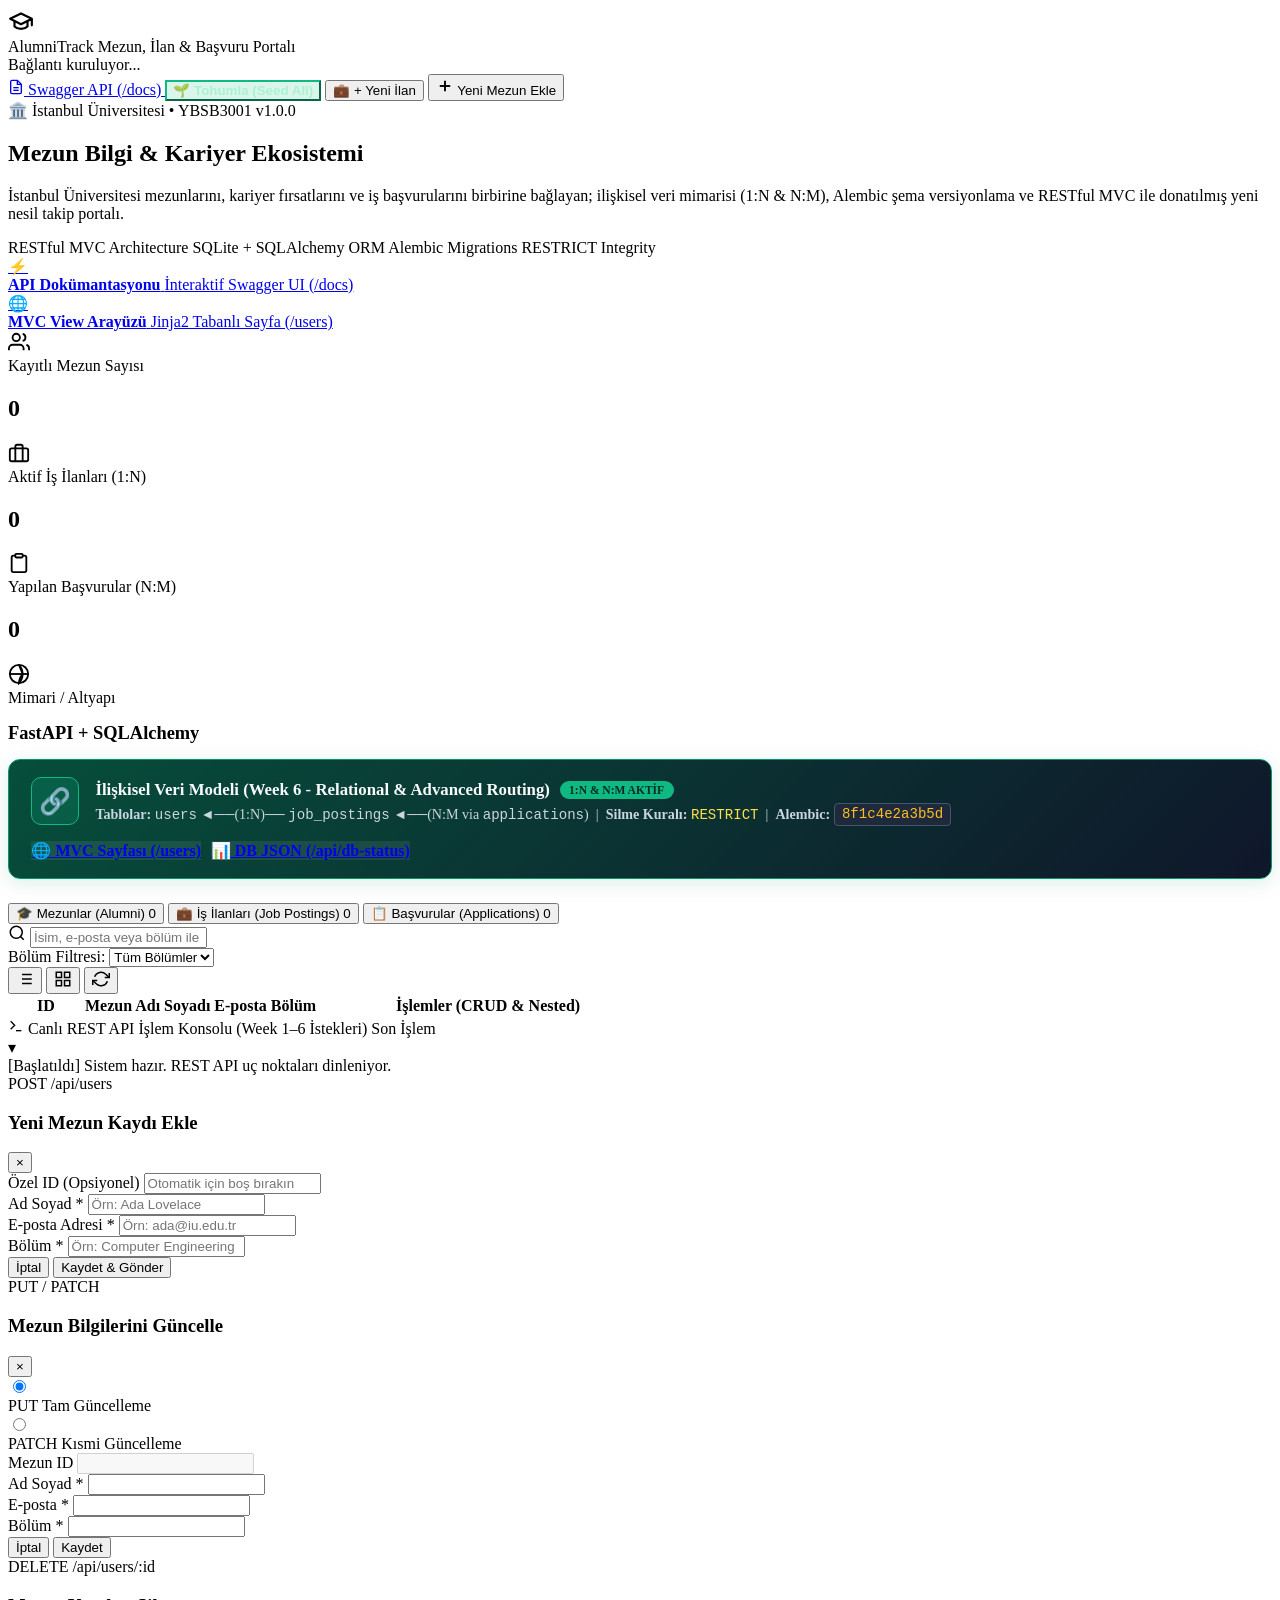
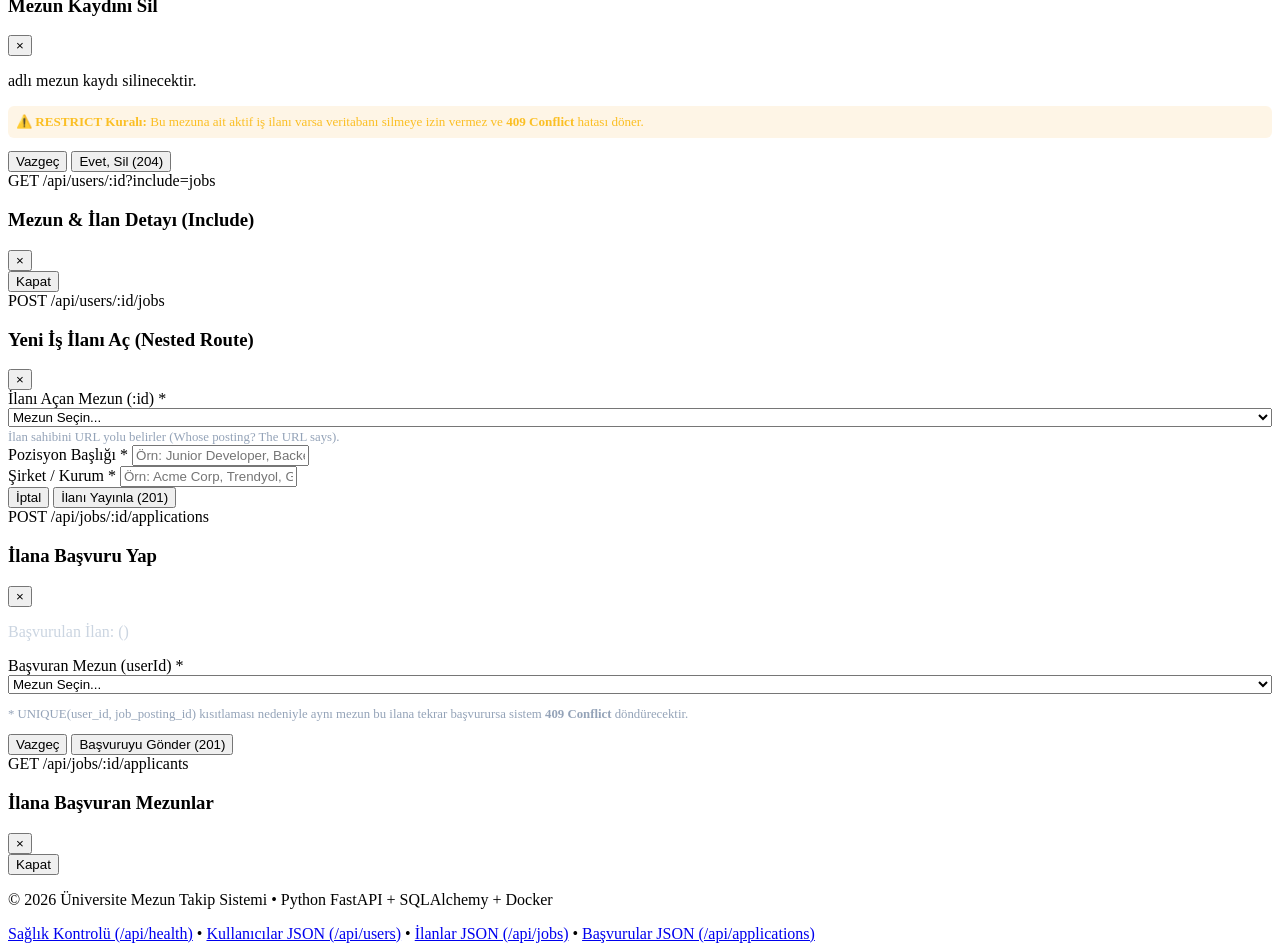
==== commit 1074a73a: "feat(homepage): design modern hero section, stats layout and visual enhancements" ====
--- a/app/static/index.html
+++ b/app/static/index.html
@@ -63,7 +63,45 @@
 
   <!-- Main Content Layout -->
   <main class="main-wrapper">
-    <!-- Hero / Stats Bar -->
+    <!-- Hero Showcase Section -->
+    <section class="hero-section">
+      <div class="hero-content">
+        <div class="hero-badge">
+          <span class="badge-icon">🏛️</span>
+          <span>İstanbul Üniversitesi &bull; YBSB3001</span>
+          <span class="badge-tag">v1.0.0</span>
+        </div>
+        <h1 class="hero-title">Mezun Bilgi &amp; <span class="gradient-text">Kariyer Ekosistemi</span></h1>
+        <p class="hero-description">
+          İstanbul Üniversitesi mezunlarını, kariyer fırsatlarını ve iş başvurularını birbirine bağlayan; 
+          ilişkisel veri mimarisi (1:N &amp; N:M), Alembic şema versiyonlama ve RESTful MVC ile donatılmış yeni nesil takip portalı.
+        </p>
+        <div class="hero-meta-pills">
+          <span class="meta-pill"><span class="pill-dot green"></span> RESTful MVC Architecture</span>
+          <span class="meta-pill"><span class="pill-dot blue"></span> SQLite + SQLAlchemy ORM</span>
+          <span class="meta-pill"><span class="pill-dot purple"></span> Alembic Migrations</span>
+          <span class="meta-pill"><span class="pill-dot amber"></span> RESTRICT Integrity</span>
+        </div>
+      </div>
+      <div class="hero-quick-actions">
+        <a href="/docs" target="_blank" class="hero-action-card">
+          <div class="action-icon">⚡</div>
+          <div class="action-info">
+            <strong>API Dokümantasyonu</strong>
+            <span>İnteraktif Swagger UI (/docs)</span>
+          </div>
+        </a>
+        <a href="/users" class="hero-action-card">
+          <div class="action-icon">🌐</div>
+          <div class="action-info">
+            <strong>MVC View Arayüzü</strong>
+            <span>Jinja2 Tabanlı Sayfa (/users)</span>
+          </div>
+        </a>
+      </div>
+    </section>
+
+    <!-- Stats Bar -->
     <section class="stats-grid">
       <div class="stat-card">
         <div class="stat-icon-wrapper icon-blue">
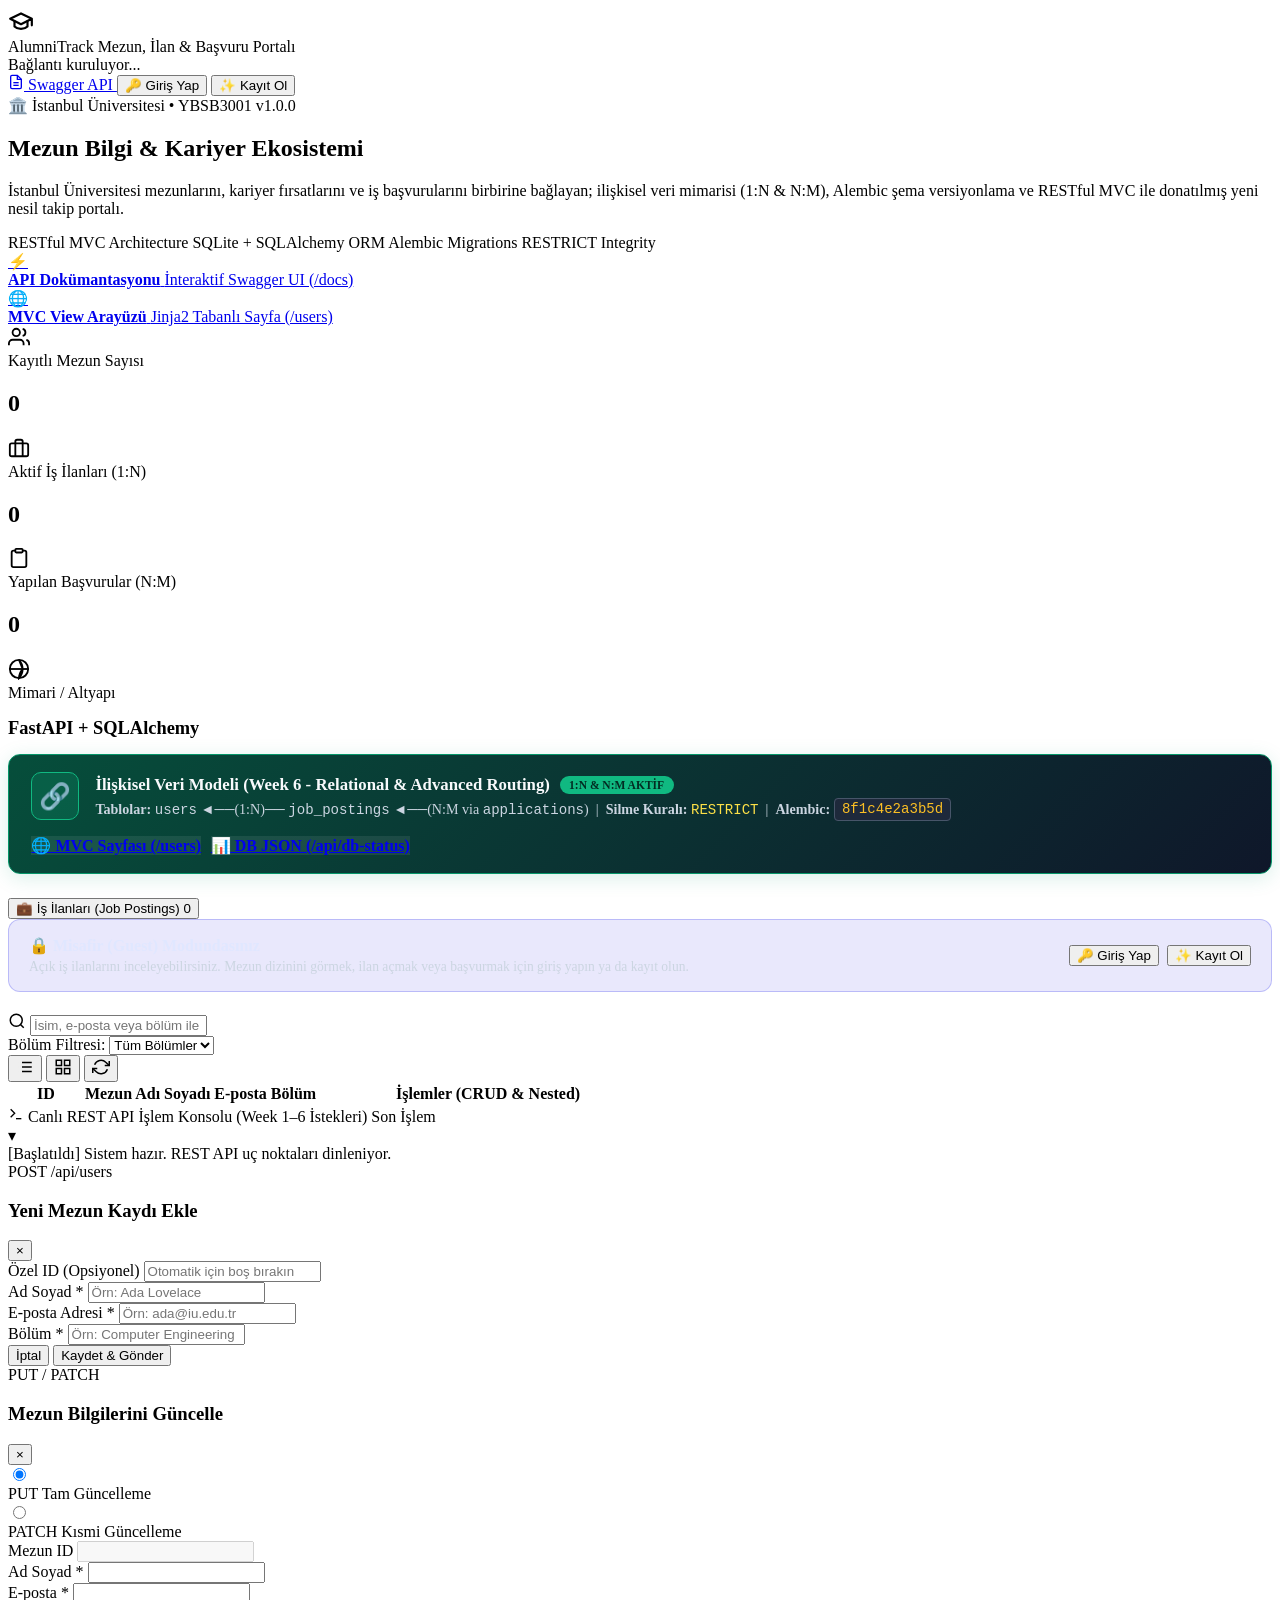
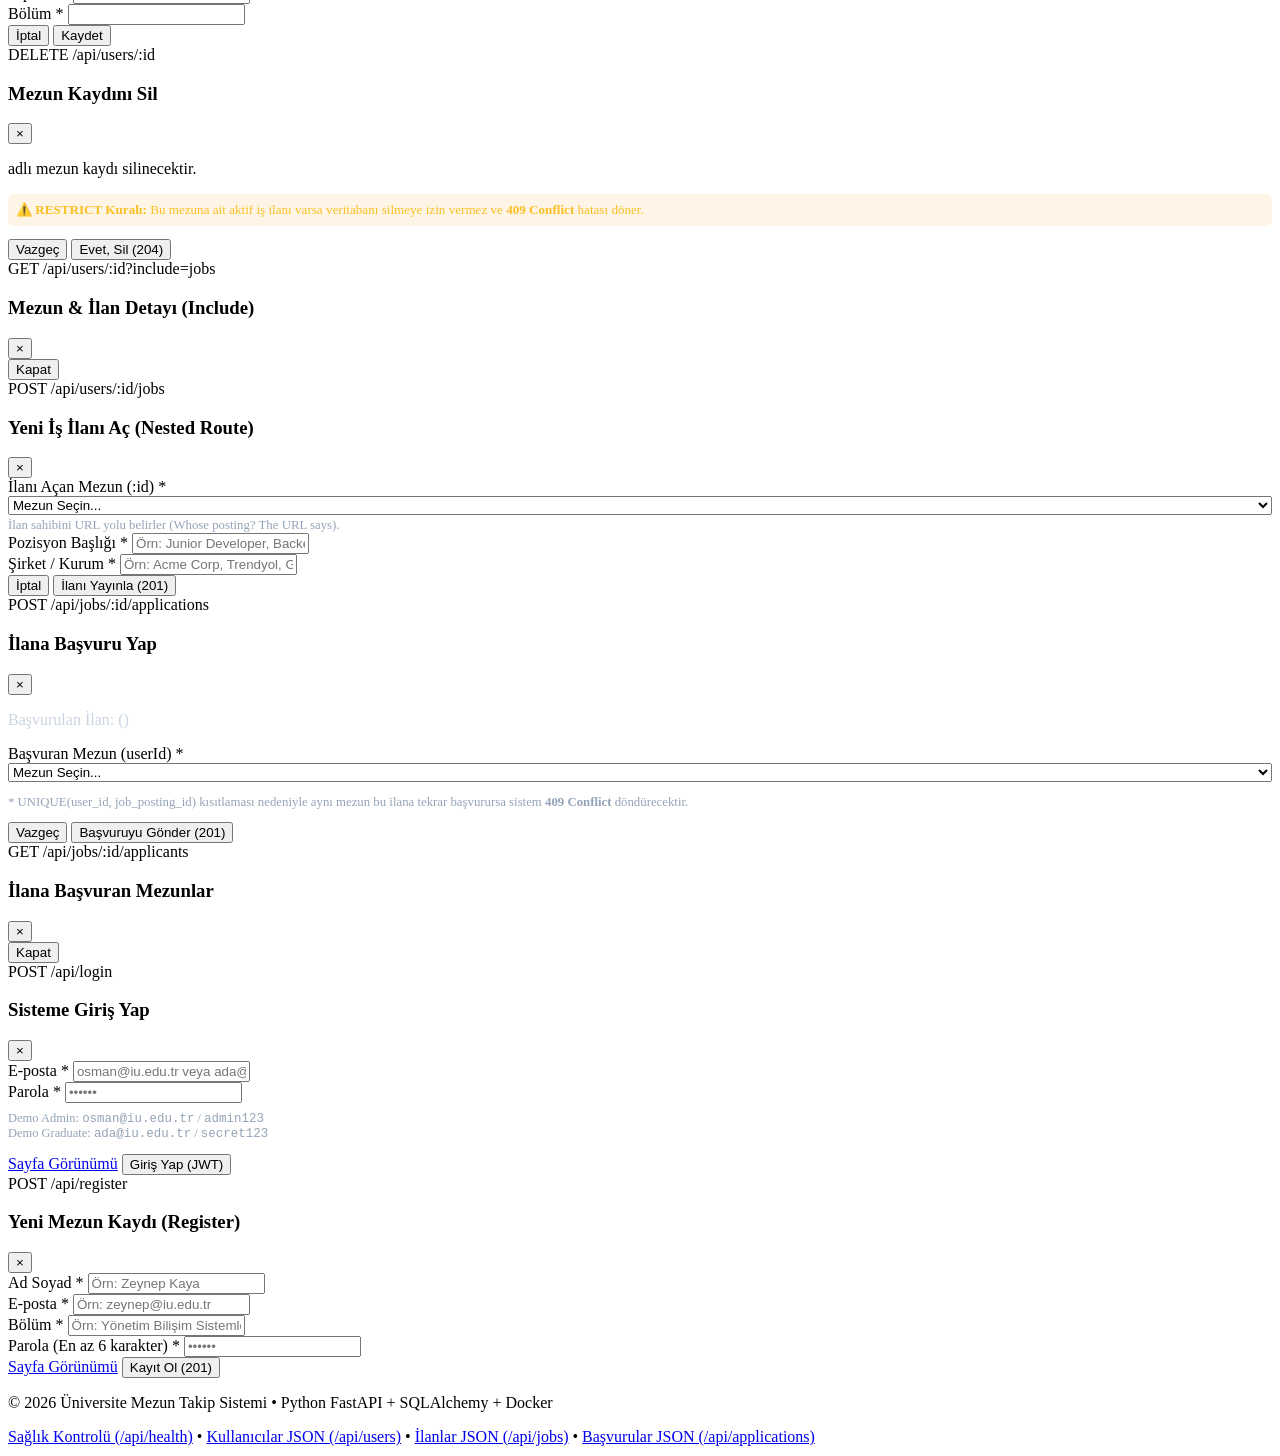
==== commit 392c0276: "feat: add JWT authentication, RBAC authorization, admin panel, dynamic nav, and user pages" ====
--- a/app/static/index.html
+++ b/app/static/index.html
@@ -34,7 +34,7 @@
         </div>
       </div>
 
-      <div class="nav-actions">
+      <div class="nav-actions" id="dynamicNavActions">
         <a href="/docs" target="_blank" class="btn btn-secondary btn-sm" id="swaggerDocsBtn">
           <svg width="16" height="16" viewBox="0 0 24 24" fill="none" stroke="currentColor" stroke-width="2">
             <path d="M14 2H6a2 2 0 0 0-2 2v16a2 2 0 0 0 2 2h12a2 2 0 0 0 2-2V8z"></path>
@@ -42,20 +42,41 @@
             <line x1="16" y1="13" x2="8" y2="13"></line>
             <line x1="16" y1="17" x2="8" y2="17"></line>
           </svg>
-          Swagger API (/docs)
-        </a>
-        <button class="btn btn-secondary btn-sm" id="seedDataBtn" style="background: rgba(16, 185, 129, 0.15); border-color: #10b981; color: #a7f3d0; font-weight: 600;" title="Veritabanına mezun, iş ilanı ve başvuru tohum verisi ekler">
-          🌱 Tohumla (Seed All)
+          Swagger API
+        </a>
+        <!-- Guest-only controls -->
+        <button class="btn btn-secondary btn-sm role-guest-only" onclick="openModal('loginModal')">
+          🔑 Giriş Yap
         </button>
-        <button class="btn btn-secondary btn-sm" id="openAddJobNavBtn" onclick="openAddJobModal()">
+        <button class="btn btn-primary btn-sm role-guest-only" onclick="openModal('registerModal')">
+          ✨ Kayıt Ol
+        </button>
+        <!-- Graduate-only links -->
+        <a href="/me" class="btn btn-secondary btn-sm role-auth-only" style="display:none;">
+          👤 Profilim
+        </a>
+        <a href="/my-jobs" class="btn btn-secondary btn-sm role-graduate-only" style="display:none;">
+          💼 İlanlarım
+        </a>
+        <a href="/my-applications" class="btn btn-secondary btn-sm role-graduate-only" style="display:none;">
+          📋 Başvurularım
+        </a>
+        <!-- Admin-only links -->
+        <a href="/admin" class="btn btn-secondary btn-sm role-admin-only" style="display:none; background: rgba(245, 158, 11, 0.18); border-color: #f59e0b; color: #fde68a; font-weight: 700;">
+          🛡️ Admin Paneli
+        </a>
+        <button class="btn btn-secondary btn-sm role-admin-only" id="seedDataBtn" style="display:none; background: rgba(16, 185, 129, 0.15); border-color: #10b981; color: #a7f3d0; font-weight: 600;" title="Veritabanına mezun, iş ilanı ve başvuru tohum verisi ekler">
+          🌱 Tohumla
+        </button>
+        <button class="btn btn-secondary btn-sm role-auth-only" id="openAddJobNavBtn" style="display:none;" onclick="openAddJobModal()">
           💼 + Yeni İlan
         </button>
-        <button class="btn btn-primary" id="openAddModalBtn">
-          <svg width="18" height="18" viewBox="0 0 24 24" fill="none" stroke="currentColor" stroke-width="2.5">
-            <line x1="12" y1="5" x2="12" y2="19"></line>
-            <line x1="5" y1="12" x2="19" y2="12"></line>
-          </svg>
-          Yeni Mezun Ekle
+        <button class="btn btn-primary btn-sm role-admin-only" id="openAddModalBtn" style="display:none;">
+          + Yeni Mezun
+        </button>
+        <span class="badge role-auth-only" id="navUserBadge" style="display:none; background: rgba(99, 102, 241, 0.2); color: #e0e7ff; border: 1px solid rgba(99, 102, 241, 0.4); padding: 0.35rem 0.7rem; border-radius: 999px; font-size: 0.78rem;"></span>
+        <button class="btn btn-danger btn-sm role-auth-only" id="logoutBtn" style="display:none;" onclick="handleLogout()">
+          Çıkış
         </button>
       </div>
     </div>
@@ -187,18 +208,32 @@
       </div>
     </section>
 
-    <!-- Navigation Tabs (Week 6 Multi-Entity Switcher) -->
+    <!-- Navigation Tabs (Dynamic Role-Based Multi-Entity Switcher) -->
     <div class="tabs-nav">
-      <button class="tab-btn active" id="tabBtnAlumni" onclick="switchMainTab('alumni')">
+      <button class="tab-btn active" id="tabBtnJobs" onclick="switchMainTab('jobs')">
+        💼 İş İlanları (Job Postings) <span class="tab-counter" id="tabCounterJobs">0</span>
+      </button>
+      <button class="tab-btn role-auth-only" id="tabBtnAlumni" style="display:none;" onclick="switchMainTab('alumni')">
         🎓 Mezunlar (Alumni) <span class="tab-counter" id="tabCounterAlumni">0</span>
       </button>
-      <button class="tab-btn" id="tabBtnJobs" onclick="switchMainTab('jobs')">
-        💼 İş İlanları (Job Postings) <span class="tab-counter" id="tabCounterJobs">0</span>
-      </button>
-      <button class="tab-btn" id="tabBtnApps" onclick="switchMainTab('applications')">
+      <button class="tab-btn role-auth-only" id="tabBtnApps" style="display:none;" onclick="switchMainTab('applications')">
         📋 Başvurular (Applications) <span class="tab-counter" id="tabCounterApps">0</span>
       </button>
     </div>
+
+    <!-- Guest Info Banner -->
+    <section id="guestAuthBanner" class="card role-guest-only" style="background: rgba(79, 70, 229, 0.12); border: 1px solid rgba(99, 102, 241, 0.35); border-radius: 12px; padding: 1rem 1.25rem; margin-bottom: 1.25rem; display: flex; align-items: center; justify-content: space-between; flex-wrap: wrap; gap: 1rem;">
+      <div>
+        <strong style="color: #e0e7ff;">🔒 Misafir (Guest) Modundasınız</strong>
+        <p style="margin: 0.25rem 0 0 0; font-size: 0.85rem; color: #cbd5e1;">
+          Açık iş ilanlarını inceleyebilirsiniz. Mezun dizinini görmek, ilan açmak veya başvurmak için giriş yapın ya da kayıt olun.
+        </p>
+      </div>
+      <div style="display: flex; gap: 0.5rem;">
+        <button class="btn btn-secondary btn-sm" onclick="openModal('loginModal')">🔑 Giriş Yap</button>
+        <button class="btn btn-primary btn-sm" onclick="openModal('registerModal')">✨ Kayıt Ol</button>
+      </div>
+    </section>
 
     <!-- ======================================================== -->
     <!-- TAB 1: ALUMNI (MEZUNLAR) -->
@@ -647,6 +682,76 @@
     </div>
   </div>
 
+  <!-- Login Modal (POST /api/login) -->
+  <div class="modal-backdrop" id="loginModal">
+    <div class="modal-card modal-card-sm">
+      <div class="modal-header">
+        <div class="modal-title-wrap">
+          <span class="badge badge-post">POST /api/login</span>
+          <h3>Sisteme Giriş Yap</h3>
+        </div>
+        <button class="modal-close" onclick="closeModal('loginModal')">&times;</button>
+      </div>
+      <form id="loginForm" onsubmit="handleLogin(event)">
+        <div class="modal-body">
+          <div class="form-group">
+            <label for="loginEmail">E-posta <span class="required">*</span></label>
+            <input type="email" id="loginEmail" required placeholder="osman@iu.edu.tr veya ada@iu.edu.tr">
+          </div>
+          <div class="form-group">
+            <label for="loginPassword">Parola <span class="required">*</span></label>
+            <input type="password" id="loginPassword" required placeholder="••••••">
+          </div>
+          <p style="font-size: 0.78rem; color: #94a3b8; margin-top: 0.5rem;">
+            Demo Admin: <code>osman@iu.edu.tr</code> / <code>admin123</code><br>
+            Demo Graduate: <code>ada@iu.edu.tr</code> / <code>secret123</code>
+          </p>
+        </div>
+        <div class="modal-footer">
+          <a href="/login" class="btn btn-secondary btn-sm">Sayfa Görünümü</a>
+          <button type="submit" class="btn btn-primary" id="loginSubmitBtn">Giriş Yap (JWT)</button>
+        </div>
+      </form>
+    </div>
+  </div>
+
+  <!-- Register Modal (POST /api/register) -->
+  <div class="modal-backdrop" id="registerModal">
+    <div class="modal-card">
+      <div class="modal-header">
+        <div class="modal-title-wrap">
+          <span class="badge badge-post">POST /api/register</span>
+          <h3>Yeni Mezun Kaydı (Register)</h3>
+        </div>
+        <button class="modal-close" onclick="closeModal('registerModal')">&times;</button>
+      </div>
+      <form id="registerForm" onsubmit="handleRegister(event)">
+        <div class="modal-body">
+          <div class="form-group">
+            <label for="regName">Ad Soyad <span class="required">*</span></label>
+            <input type="text" id="regName" required minlength="2" placeholder="Örn: Zeynep Kaya">
+          </div>
+          <div class="form-group">
+            <label for="regEmail">E-posta <span class="required">*</span></label>
+            <input type="email" id="regEmail" required placeholder="Örn: zeynep@iu.edu.tr">
+          </div>
+          <div class="form-group">
+            <label for="regDepartment">Bölüm <span class="required">*</span></label>
+            <input type="text" id="regDepartment" required minlength="2" placeholder="Örn: Yönetim Bilişim Sistemleri">
+          </div>
+          <div class="form-group">
+            <label for="regPassword">Parola (En az 6 karakter) <span class="required">*</span></label>
+            <input type="password" id="regPassword" required minlength="6" placeholder="••••••">
+          </div>
+        </div>
+        <div class="modal-footer">
+          <a href="/register" class="btn btn-secondary btn-sm">Sayfa Görünümü</a>
+          <button type="submit" class="btn btn-primary" id="registerSubmitBtn">Kayıt Ol (201)</button>
+        </div>
+      </form>
+    </div>
+  </div>
+
   <!-- Toast Notification Container -->
   <div class="toast-container" id="toastContainer"></div>
 
